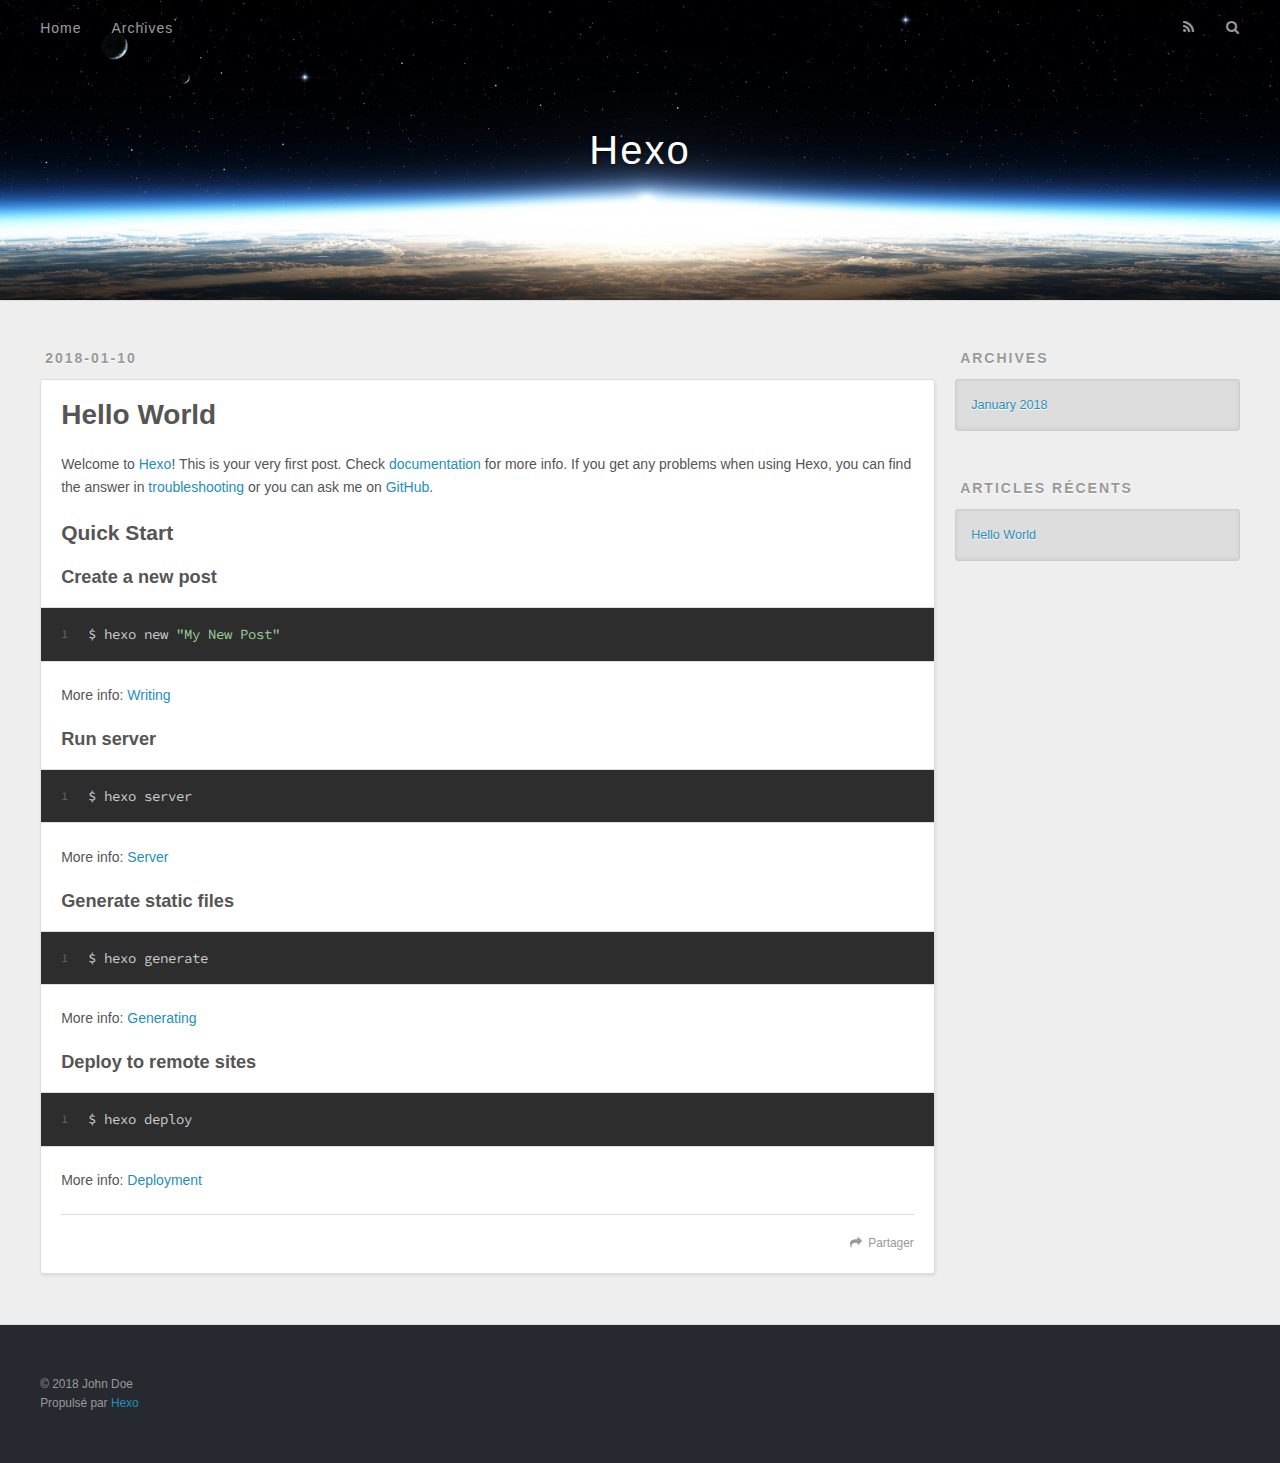
==== index.html @ d954b66a "Site updated: 2018-01-10 15:18:42" ====
<!DOCTYPE html>
<html>
<head>
  <meta charset="utf-8">
  

  
  <title>Hexo</title>
  <meta name="viewport" content="width=device-width, initial-scale=1, maximum-scale=1">
  <meta property="og:type" content="website">
<meta property="og:title" content="Hexo">
<meta property="og:url" content="http://yoursite.com/index.html">
<meta property="og:site_name" content="Hexo">
<meta name="twitter:card" content="summary">
<meta name="twitter:title" content="Hexo">
  
    <link rel="alternate" href="/atom.xml" title="Hexo" type="application/atom+xml">
  
  
    <link rel="icon" href="/favicon.png">
  
  
    <link href="//fonts.googleapis.com/css?family=Source+Code+Pro" rel="stylesheet" type="text/css">
  
  <link rel="stylesheet" href="/css/style.css">
</head>

<body>
  <div id="container">
    <div id="wrap">
      <header id="header">
  <div id="banner"></div>
  <div id="header-outer" class="outer">
    <div id="header-title" class="inner">
      <h1 id="logo-wrap">
        <a href="/" id="logo">Hexo</a>
      </h1>
      
    </div>
    <div id="header-inner" class="inner">
      <nav id="main-nav">
        <a id="main-nav-toggle" class="nav-icon"></a>
        
          <a class="main-nav-link" href="/">Home</a>
        
          <a class="main-nav-link" href="/archives">Archives</a>
        
      </nav>
      <nav id="sub-nav">
        
          <a id="nav-rss-link" class="nav-icon" href="/atom.xml" title="Flux RSS"></a>
        
        <a id="nav-search-btn" class="nav-icon" title="Rechercher"></a>
      </nav>
      <div id="search-form-wrap">
        <form action="//google.com/search" method="get" accept-charset="UTF-8" class="search-form"><input type="search" name="q" class="search-form-input" placeholder="Search"><button type="submit" class="search-form-submit">&#xF002;</button><input type="hidden" name="sitesearch" value="http://yoursite.com"></form>
      </div>
    </div>
  </div>
</header>
      <div class="outer">
        <section id="main">
  
    <article id="post-hello-world" class="article article-type-post" itemscope itemprop="blogPost">
  <div class="article-meta">
    <a href="/2018/01/10/hello-world/" class="article-date">
  <time datetime="2018-01-10T06:45:59.000Z" itemprop="datePublished">2018-01-10</time>
</a>
    
  </div>
  <div class="article-inner">
    
    
      <header class="article-header">
        
  
    <h1 itemprop="name">
      <a class="article-title" href="/2018/01/10/hello-world/">Hello World</a>
    </h1>
  

      </header>
    
    <div class="article-entry" itemprop="articleBody">
      
        <p>Welcome to <a href="https://hexo.io/" target="_blank" rel="noopener">Hexo</a>! This is your very first post. Check <a href="https://hexo.io/docs/" target="_blank" rel="noopener">documentation</a> for more info. If you get any problems when using Hexo, you can find the answer in <a href="https://hexo.io/docs/troubleshooting.html" target="_blank" rel="noopener">troubleshooting</a> or you can ask me on <a href="https://github.com/hexojs/hexo/issues" target="_blank" rel="noopener">GitHub</a>.</p>
<h2 id="Quick-Start"><a href="#Quick-Start" class="headerlink" title="Quick Start"></a>Quick Start</h2><h3 id="Create-a-new-post"><a href="#Create-a-new-post" class="headerlink" title="Create a new post"></a>Create a new post</h3><figure class="highlight bash"><table><tr><td class="gutter"><pre><span class="line">1</span><br></pre></td><td class="code"><pre><span class="line">$ hexo new <span class="string">"My New Post"</span></span><br></pre></td></tr></table></figure>
<p>More info: <a href="https://hexo.io/docs/writing.html" target="_blank" rel="noopener">Writing</a></p>
<h3 id="Run-server"><a href="#Run-server" class="headerlink" title="Run server"></a>Run server</h3><figure class="highlight bash"><table><tr><td class="gutter"><pre><span class="line">1</span><br></pre></td><td class="code"><pre><span class="line">$ hexo server</span><br></pre></td></tr></table></figure>
<p>More info: <a href="https://hexo.io/docs/server.html" target="_blank" rel="noopener">Server</a></p>
<h3 id="Generate-static-files"><a href="#Generate-static-files" class="headerlink" title="Generate static files"></a>Generate static files</h3><figure class="highlight bash"><table><tr><td class="gutter"><pre><span class="line">1</span><br></pre></td><td class="code"><pre><span class="line">$ hexo generate</span><br></pre></td></tr></table></figure>
<p>More info: <a href="https://hexo.io/docs/generating.html" target="_blank" rel="noopener">Generating</a></p>
<h3 id="Deploy-to-remote-sites"><a href="#Deploy-to-remote-sites" class="headerlink" title="Deploy to remote sites"></a>Deploy to remote sites</h3><figure class="highlight bash"><table><tr><td class="gutter"><pre><span class="line">1</span><br></pre></td><td class="code"><pre><span class="line">$ hexo deploy</span><br></pre></td></tr></table></figure>
<p>More info: <a href="https://hexo.io/docs/deployment.html" target="_blank" rel="noopener">Deployment</a></p>

      
    </div>
    <footer class="article-footer">
      <a data-url="http://yoursite.com/2018/01/10/hello-world/" data-id="cjc8pj62200000mzryux6z16v" class="article-share-link">Partager</a>
      
      
    </footer>
  </div>
  
</article>


  


</section>
        
          <aside id="sidebar">
  
    

  
    

  
    
  
    
  <div class="widget-wrap">
    <h3 class="widget-title">Archives</h3>
    <div class="widget">
      <ul class="archive-list"><li class="archive-list-item"><a class="archive-list-link" href="/archives/2018/01/">January 2018</a></li></ul>
    </div>
  </div>


  
    
  <div class="widget-wrap">
    <h3 class="widget-title">Articles récents</h3>
    <div class="widget">
      <ul>
        
          <li>
            <a href="/2018/01/10/hello-world/">Hello World</a>
          </li>
        
      </ul>
    </div>
  </div>

  
</aside>
        
      </div>
      <footer id="footer">
  
  <div class="outer">
    <div id="footer-info" class="inner">
      &copy; 2018 John Doe<br>
      Propulsé par <a href="http://hexo.io/" target="_blank">Hexo</a>
    </div>
  </div>
</footer>
    </div>
    <nav id="mobile-nav">
  
    <a href="/" class="mobile-nav-link">Home</a>
  
    <a href="/archives" class="mobile-nav-link">Archives</a>
  
</nav>
    

<script src="//ajax.googleapis.com/ajax/libs/jquery/2.0.3/jquery.min.js"></script>


  <link rel="stylesheet" href="/fancybox/jquery.fancybox.css">
  <script src="/fancybox/jquery.fancybox.pack.js"></script>


<script src="/js/script.js"></script>



  </div>
</body>
</html>
---- css/style.css ----
body {
  width: 100%;
}
body:before,
body:after {
  content: "";
  display: table;
}
body:after {
  clear: both;
}
html,
body,
div,
span,
applet,
object,
iframe,
h1,
h2,
h3,
h4,
h5,
h6,
p,
blockquote,
pre,
a,
abbr,
acronym,
address,
big,
cite,
code,
del,
dfn,
em,
img,
ins,
kbd,
q,
s,
samp,
small,
strike,
strong,
sub,
sup,
tt,
var,
dl,
dt,
dd,
ol,
ul,
li,
fieldset,
form,
label,
legend,
table,
caption,
tbody,
tfoot,
thead,
tr,
th,
td {
  margin: 0;
  padding: 0;
  border: 0;
  outline: 0;
  font-weight: inherit;
  font-style: inherit;
  font-family: inherit;
  font-size: 100%;
  vertical-align: baseline;
}
body {
  line-height: 1;
  color: #000;
  background: #fff;
}
ol,
ul {
  list-style: none;
}
table {
  border-collapse: separate;
  border-spacing: 0;
  vertical-align: middle;
}
caption,
th,
td {
  text-align: left;
  font-weight: normal;
  vertical-align: middle;
}
a img {
  border: none;
}
input,
button {
  margin: 0;
  padding: 0;
}
input::-moz-focus-inner,
button::-moz-focus-inner {
  border: 0;
  padding: 0;
}
@font-face {
  font-family: FontAwesome;
  font-style: normal;
  font-weight: normal;
  src: url("fonts/fontawesome-webfont.eot?v=#4.0.3");
  src: url("fonts/fontawesome-webfont.eot?#iefix&v=#4.0.3") format("embedded-opentype"), url("fonts/fontawesome-webfont.woff?v=#4.0.3") format("woff"), url("fonts/fontawesome-webfont.ttf?v=#4.0.3") format("truetype"), url("fonts/fontawesome-webfont.svg#fontawesomeregular?v=#4.0.3") format("svg");
}
html,
body,
#container {
  height: 100%;
}
body {
  background: #eee;
  font: 14px -apple-system, BlinkMacSystemFont, "Segoe UI", "Roboto", "Oxygen", "Ubuntu", "Cantarell", "Fira Sans", "Droid Sans", "Helvetica Neue", sans-serif;
  -webkit-text-size-adjust: 100%;
}
.outer {
  max-width: 1220px;
  margin: 0 auto;
  padding: 0 20px;
}
.outer:before,
.outer:after {
  content: "";
  display: table;
}
.outer:after {
  clear: both;
}
.inner {
  display: inline;
  float: left;
  width: 98.33333333333333%;
  margin: 0 0.833333333333333%;
}
.left,
.alignleft {
  float: left;
}
.right,
.alignright {
  float: right;
}
.clear {
  clear: both;
}
#container {
  position: relative;
}
.mobile-nav-on {
  overflow: hidden;
}
#wrap {
  height: 100%;
  width: 100%;
  position: absolute;
  top: 0;
  left: 0;
  -webkit-transition: 0.2s ease-out;
  -moz-transition: 0.2s ease-out;
  -ms-transition: 0.2s ease-out;
  transition: 0.2s ease-out;
  z-index: 1;
  background: #eee;
}
.mobile-nav-on #wrap {
  left: 280px;
}
@media screen and (min-width: 768px) {
  #main {
    display: inline;
    float: left;
    width: 73.33333333333333%;
    margin: 0 0.833333333333333%;
  }
}
.article-date,
.article-category-link,
.archive-year,
.widget-title {
  text-decoration: none;
  text-transform: uppercase;
  letter-spacing: 2px;
  color: #999;
  margin-bottom: 1em;
  margin-left: 5px;
  line-height: 1em;
  text-shadow: 0 1px #fff;
  font-weight: bold;
}
.article-inner,
.archive-article-inner {
  background: #fff;
  -webkit-box-shadow: 1px 2px 3px #ddd;
  box-shadow: 1px 2px 3px #ddd;
  border: 1px solid #ddd;
  border-radius: 3px;
}
.article-entry h1,
.widget h1 {
  font-size: 2em;
}
.article-entry h2,
.widget h2 {
  font-size: 1.5em;
}
.article-entry h3,
.widget h3 {
  font-size: 1.3em;
}
.article-entry h4,
.widget h4 {
  font-size: 1.2em;
}
.article-entry h5,
.widget h5 {
  font-size: 1em;
}
.article-entry h6,
.widget h6 {
  font-size: 1em;
  color: #999;
}
.article-entry hr,
.widget hr {
  border: 1px dashed #ddd;
}
.article-entry strong,
.widget strong {
  font-weight: bold;
}
.article-entry em,
.widget em,
.article-entry cite,
.widget cite {
  font-style: italic;
}
.article-entry sup,
.widget sup,
.article-entry sub,
.widget sub {
  font-size: 0.75em;
  line-height: 0;
  position: relative;
  vertical-align: baseline;
}
.article-entry sup,
.widget sup {
  top: -0.5em;
}
.article-entry sub,
.widget sub {
  bottom: -0.2em;
}
.article-entry small,
.widget small {
  font-size: 0.85em;
}
.article-entry acronym,
.widget acronym,
.article-entry abbr,
.widget abbr {
  border-bottom: 1px dotted;
}
.article-entry ul,
.widget ul,
.article-entry ol,
.widget ol,
.article-entry dl,
.widget dl {
  margin: 0 20px;
  line-height: 1.6em;
}
.article-entry ul ul,
.widget ul ul,
.article-entry ol ul,
.widget ol ul,
.article-entry ul ol,
.widget ul ol,
.article-entry ol ol,
.widget ol ol {
  margin-top: 0;
  margin-bottom: 0;
}
.article-entry ul,
.widget ul {
  list-style: disc;
}
.article-entry ol,
.widget ol {
  list-style: decimal;
}
.article-entry dt,
.widget dt {
  font-weight: bold;
}
#header {
  height: 300px;
  position: relative;
  border-bottom: 1px solid #ddd;
}
#header:before,
#header:after {
  content: "";
  position: absolute;
  left: 0;
  right: 0;
  height: 40px;
}
#header:before {
  top: 0;
  background: -webkit-linear-gradient(rgba(0,0,0,0.2), transparent);
  background: -moz-linear-gradient(rgba(0,0,0,0.2), transparent);
  background: -ms-linear-gradient(rgba(0,0,0,0.2), transparent);
  background: linear-gradient(rgba(0,0,0,0.2), transparent);
}
#header:after {
  bottom: 0;
  background: -webkit-linear-gradient(transparent, rgba(0,0,0,0.2));
  background: -moz-linear-gradient(transparent, rgba(0,0,0,0.2));
  background: -ms-linear-gradient(transparent, rgba(0,0,0,0.2));
  background: linear-gradient(transparent, rgba(0,0,0,0.2));
}
#header-outer {
  height: 100%;
  position: relative;
}
#header-inner {
  position: relative;
  overflow: hidden;
}
#banner {
  position: absolute;
  top: 0;
  left: 0;
  width: 100%;
  height: 100%;
  background: url("images/banner.jpg") center #000;
  -webkit-background-size: cover;
  -moz-background-size: cover;
  background-size: cover;
  z-index: -1;
}
#header-title {
  text-align: center;
  height: 40px;
  position: absolute;
  top: 50%;
  left: 0;
  margin-top: -20px;
}
#logo,
#subtitle {
  text-decoration: none;
  color: #fff;
  font-weight: 300;
  text-shadow: 0 1px 4px rgba(0,0,0,0.3);
}
#logo {
  font-size: 40px;
  line-height: 40px;
  letter-spacing: 2px;
}
#subtitle {
  font-size: 16px;
  line-height: 16px;
  letter-spacing: 1px;
}
#subtitle-wrap {
  margin-top: 16px;
}
#main-nav {
  float: left;
  margin-left: -15px;
}
.nav-icon,
.main-nav-link {
  float: left;
  color: #fff;
  opacity: 0.6;
  text-decoration: none;
  text-shadow: 0 1px rgba(0,0,0,0.2);
  -webkit-transition: opacity 0.2s;
  -moz-transition: opacity 0.2s;
  -ms-transition: opacity 0.2s;
  transition: opacity 0.2s;
  display: block;
  padding: 20px 15px;
}
.nav-icon:hover,
.main-nav-link:hover {
  opacity: 1;
}
.nav-icon {
  font-family: FontAwesome;
  text-align: center;
  font-size: 14px;
  width: 14px;
  height: 14px;
  padding: 20px 15px;
  position: relative;
  cursor: pointer;
}
.main-nav-link {
  font-weight: 300;
  letter-spacing: 1px;
}
@media screen and (max-width: 479px) {
  .main-nav-link {
    display: none;
  }
}
#main-nav-toggle {
  display: none;
}
#main-nav-toggle:before {
  content: "\f0c9";
}
@media screen and (max-width: 479px) {
  #main-nav-toggle {
    display: block;
  }
}
#sub-nav {
  float: right;
  margin-right: -15px;
}
#nav-rss-link:before {
  content: "\f09e";
}
#nav-search-btn:before {
  content: "\f002";
}
#search-form-wrap {
  position: absolute;
  top: 15px;
  width: 150px;
  height: 30px;
  right: -150px;
  opacity: 0;
  -webkit-transition: 0.2s ease-out;
  -moz-transition: 0.2s ease-out;
  -ms-transition: 0.2s ease-out;
  transition: 0.2s ease-out;
}
#search-form-wrap.on {
  opacity: 1;
  right: 0;
}
@media screen and (max-width: 479px) {
  #search-form-wrap {
    width: 100%;
    right: -100%;
  }
}
.search-form {
  position: absolute;
  top: 0;
  left: 0;
  right: 0;
  background: #fff;
  padding: 5px 15px;
  border-radius: 15px;
  -webkit-box-shadow: 0 0 10px rgba(0,0,0,0.3);
  box-shadow: 0 0 10px rgba(0,0,0,0.3);
}
.search-form-input {
  border: none;
  background: none;
  color: #555;
  width: 100%;
  font: 13px -apple-system, BlinkMacSystemFont, "Segoe UI", "Roboto", "Oxygen", "Ubuntu", "Cantarell", "Fira Sans", "Droid Sans", "Helvetica Neue", sans-serif;
  outline: none;
}
.search-form-input::-webkit-search-results-decoration,
.search-form-input::-webkit-search-cancel-button {
  -webkit-appearance: none;
}
.search-form-submit {
  position: absolute;
  top: 50%;
  right: 10px;
  margin-top: -7px;
  font: 13px FontAwesome;
  border: none;
  background: none;
  color: #bbb;
  cursor: pointer;
}
.search-form-submit:hover,
.search-form-submit:focus {
  color: #777;
}
.article {
  margin: 50px 0;
}
.article-inner {
  overflow: hidden;
}
.article-meta:before,
.article-meta:after {
  content: "";
  display: table;
}
.article-meta:after {
  clear: both;
}
.article-date {
  float: left;
}
.article-category {
  float: left;
  line-height: 1em;
  color: #ccc;
  text-shadow: 0 1px #fff;
  margin-left: 8px;
}
.article-category:before {
  content: "\2022";
}
.article-category-link {
  margin: 0 12px 1em;
}
.article-header {
  padding: 20px 20px 0;
}
.article-title {
  text-decoration: none;
  font-size: 2em;
  font-weight: bold;
  color: #555;
  line-height: 1.1em;
  -webkit-transition: color 0.2s;
  -moz-transition: color 0.2s;
  -ms-transition: color 0.2s;
  transition: color 0.2s;
}
a.article-title:hover {
  color: #258fb8;
}
.article-entry {
  color: #555;
  padding: 0 20px;
}
.article-entry:before,
.article-entry:after {
  content: "";
  display: table;
}
.article-entry:after {
  clear: both;
}
.article-entry p,
.article-entry table {
  line-height: 1.6em;
  margin: 1.6em 0;
}
.article-entry h1,
.article-entry h2,
.article-entry h3,
.article-entry h4,
.article-entry h5,
.article-entry h6 {
  font-weight: bold;
}
.article-entry h1,
.article-entry h2,
.article-entry h3,
.article-entry h4,
.article-entry h5,
.article-entry h6 {
  line-height: 1.1em;
  margin: 1.1em 0;
}
.article-entry a {
  color: #258fb8;
  text-decoration: none;
}
.article-entry a:hover {
  text-decoration: underline;
}
.article-entry ul,
.article-entry ol,
.article-entry dl {
  margin-top: 1.6em;
  margin-bottom: 1.6em;
}
.article-entry img,
.article-entry video {
  max-width: 100%;
  height: auto;
  display: block;
  margin: auto;
}
.article-entry iframe {
  border: none;
}
.article-entry table {
  width: 100%;
  border-collapse: collapse;
  border-spacing: 0;
}
.article-entry th {
  font-weight: bold;
  border-bottom: 3px solid #ddd;
  padding-bottom: 0.5em;
}
.article-entry td {
  border-bottom: 1px solid #ddd;
  padding: 10px 0;
}
.article-entry blockquote {
  font-family: Georgia, "Times New Roman", serif;
  font-size: 1.4em;
  margin: 1.6em 20px;
  text-align: center;
}
.article-entry blockquote footer {
  font-size: 14px;
  margin: 1.6em 0;
  font-family: -apple-system, BlinkMacSystemFont, "Segoe UI", "Roboto", "Oxygen", "Ubuntu", "Cantarell", "Fira Sans", "Droid Sans", "Helvetica Neue", sans-serif;
}
.article-entry blockquote footer cite:before {
  content: "—";
  padding: 0 0.5em;
}
.article-entry .pullquote {
  text-align: left;
  width: 45%;
  margin: 0;
}
.article-entry .pullquote.left {
  margin-left: 0.5em;
  margin-right: 1em;
}
.article-entry .pullquote.right {
  margin-right: 0.5em;
  margin-left: 1em;
}
.article-entry .caption {
  color: #999;
  display: block;
  font-size: 0.9em;
  margin-top: 0.5em;
  position: relative;
  text-align: center;
}
.article-entry .video-container {
  position: relative;
  padding-top: 56.25%;
  height: 0;
  overflow: hidden;
}
.article-entry .video-container iframe,
.article-entry .video-container object,
.article-entry .video-container embed {
  position: absolute;
  top: 0;
  left: 0;
  width: 100%;
  height: 100%;
  margin-top: 0;
}
.article-more-link a {
  display: inline-block;
  line-height: 1em;
  padding: 6px 15px;
  border-radius: 15px;
  background: #eee;
  color: #999;
  text-shadow: 0 1px #fff;
  text-decoration: none;
}
.article-more-link a:hover {
  background: #258fb8;
  color: #fff;
  text-decoration: none;
  text-shadow: 0 1px #1e7293;
}
.article-footer {
  font-size: 0.85em;
  line-height: 1.6em;
  border-top: 1px solid #ddd;
  padding-top: 1.6em;
  margin: 0 20px 20px;
}
.article-footer:before,
.article-footer:after {
  content: "";
  display: table;
}
.article-footer:after {
  clear: both;
}
.article-footer a {
  color: #999;
  text-decoration: none;
}
.article-footer a:hover {
  color: #555;
}
.article-tag-list-item {
  float: left;
  margin-right: 10px;
}
.article-tag-list-link:before {
  content: "#";
}
.article-comment-link {
  float: right;
}
.article-comment-link:before {
  content: "\f075";
  font-family: FontAwesome;
  padding-right: 8px;
}
.article-share-link {
  cursor: pointer;
  float: right;
  margin-left: 20px;
}
.article-share-link:before {
  content: "\f064";
  font-family: FontAwesome;
  padding-right: 6px;
}
#article-nav {
  position: relative;
}
#article-nav:before,
#article-nav:after {
  content: "";
  display: table;
}
#article-nav:after {
  clear: both;
}
@media screen and (min-width: 768px) {
  #article-nav {
    margin: 50px 0;
  }
  #article-nav:before {
    width: 8px;
    height: 8px;
    position: absolute;
    top: 50%;
    left: 50%;
    margin-top: -4px;
    margin-left: -4px;
    content: "";
    border-radius: 50%;
    background: #ddd;
    -webkit-box-shadow: 0 1px 2px #fff;
    box-shadow: 0 1px 2px #fff;
  }
}
.article-nav-link-wrap {
  text-decoration: none;
  text-shadow: 0 1px #fff;
  color: #999;
  -webkit-box-sizing: border-box;
  -moz-box-sizing: border-box;
  box-sizing: border-box;
  margin-top: 50px;
  text-align: center;
  display: block;
}
.article-nav-link-wrap:hover {
  color: #555;
}
@media screen and (min-width: 768px) {
  .article-nav-link-wrap {
    width: 50%;
    margin-top: 0;
  }
}
@media screen and (min-width: 768px) {
  #article-nav-newer {
    float: left;
    text-align: right;
    padding-right: 20px;
  }
}
@media screen and (min-width: 768px) {
  #article-nav-older {
    float: right;
    text-align: left;
    padding-left: 20px;
  }
}
.article-nav-caption {
  text-transform: uppercase;
  letter-spacing: 2px;
  color: #ddd;
  line-height: 1em;
  font-weight: bold;
}
#article-nav-newer .article-nav-caption {
  margin-right: -2px;
}
.article-nav-title {
  font-size: 0.85em;
  line-height: 1.6em;
  margin-top: 0.5em;
}
.article-share-box {
  position: absolute;
  display: none;
  background: #fff;
  -webkit-box-shadow: 1px 2px 10px rgba(0,0,0,0.2);
  box-shadow: 1px 2px 10px rgba(0,0,0,0.2);
  border-radius: 3px;
  margin-left: -145px;
  overflow: hidden;
  z-index: 1;
}
.article-share-box.on {
  display: block;
}
.article-share-input {
  width: 100%;
  background: none;
  -webkit-box-sizing: border-box;
  -moz-box-sizing: border-box;
  box-sizing: border-box;
  font: 14px -apple-system, BlinkMacSystemFont, "Segoe UI", "Roboto", "Oxygen", "Ubuntu", "Cantarell", "Fira Sans", "Droid Sans", "Helvetica Neue", sans-serif;
  padding: 0 15px;
  color: #555;
  outline: none;
  border: 1px solid #ddd;
  border-radius: 3px 3px 0 0;
  height: 36px;
  line-height: 36px;
}
.article-share-links {
  background: #eee;
}
.article-share-links:before,
.article-share-links:after {
  content: "";
  display: table;
}
.article-share-links:after {
  clear: both;
}
.article-share-twitter,
.article-share-facebook,
.article-share-pinterest,
.article-share-google {
  width: 50px;
  height: 36px;
  display: block;
  float: left;
  position: relative;
  color: #999;
  text-shadow: 0 1px #fff;
}
.article-share-twitter:before,
.article-share-facebook:before,
.article-share-pinterest:before,
.article-share-google:before {
  font-size: 20px;
  font-family: FontAwesome;
  width: 20px;
  height: 20px;
  position: absolute;
  top: 50%;
  left: 50%;
  margin-top: -10px;
  margin-left: -10px;
  text-align: center;
}
.article-share-twitter:hover,
.article-share-facebook:hover,
.article-share-pinterest:hover,
.article-share-google:hover {
  color: #fff;
}
.article-share-twitter:before {
  content: "\f099";
}
.article-share-twitter:hover {
  background: #00aced;
  text-shadow: 0 1px #008abe;
}
.article-share-facebook:before {
  content: "\f09a";
}
.article-share-facebook:hover {
  background: #3b5998;
  text-shadow: 0 1px #2f477a;
}
.article-share-pinterest:before {
  content: "\f0d2";
}
.article-share-pinterest:hover {
  background: #cb2027;
  text-shadow: 0 1px #a21a1f;
}
.article-share-google:before {
  content: "\f0d5";
}
.article-share-google:hover {
  background: #dd4b39;
  text-shadow: 0 1px #be3221;
}
.article-gallery {
  background: #000;
  position: relative;
}
.article-gallery-photos {
  position: relative;
  overflow: hidden;
}
.article-gallery-img {
  display: none;
  max-width: 100%;
}
.article-gallery-img:first-child {
  display: block;
}
.article-gallery-img.loaded {
  position: absolute;
  display: block;
}
.article-gallery-img img {
  display: block;
  max-width: 100%;
  margin: 0 auto;
}
#comments {
  background: #fff;
  -webkit-box-shadow: 1px 2px 3px #ddd;
  box-shadow: 1px 2px 3px #ddd;
  padding: 20px;
  border: 1px solid #ddd;
  border-radius: 3px;
  margin: 50px 0;
}
#comments a {
  color: #258fb8;
}
.archives-wrap {
  margin: 50px 0;
}
.archives:before,
.archives:after {
  content: "";
  display: table;
}
.archives:after {
  clear: both;
}
.archive-year-wrap {
  margin-bottom: 1em;
}
.archives {
  -webkit-column-gap: 10px;
  -moz-column-gap: 10px;
  column-gap: 10px;
}
@media screen and (min-width: 480px) and (max-width: 767px) {
  .archives {
    -webkit-column-count: 2;
    -moz-column-count: 2;
    column-count: 2;
  }
}
@media screen and (min-width: 768px) {
  .archives {
    -webkit-column-count: 3;
    -moz-column-count: 3;
    column-count: 3;
  }
}
.archive-article {
  -webkit-column-break-inside: avoid;
  page-break-inside: avoid;
  overflow: hidden;
  break-inside: avoid-column;
}
.archive-article-inner {
  padding: 10px;
  margin-bottom: 15px;
}
.archive-article-title {
  text-decoration: none;
  font-weight: bold;
  color: #555;
  -webkit-transition: color 0.2s;
  -moz-transition: color 0.2s;
  -ms-transition: color 0.2s;
  transition: color 0.2s;
  line-height: 1.6em;
}
.archive-article-title:hover {
  color: #258fb8;
}
.archive-article-footer {
  margin-top: 1em;
}
.archive-article-date {
  color: #999;
  text-decoration: none;
  font-size: 0.85em;
  line-height: 1em;
  margin-bottom: 0.5em;
  display: block;
}
#page-nav {
  margin: 50px auto;
  background: #fff;
  -webkit-box-shadow: 1px 2px 3px #ddd;
  box-shadow: 1px 2px 3px #ddd;
  border: 1px solid #ddd;
  border-radius: 3px;
  text-align: center;
  color: #999;
  overflow: hidden;
}
#page-nav:before,
#page-nav:after {
  content: "";
  display: table;
}
#page-nav:after {
  clear: both;
}
#page-nav a,
#page-nav span {
  padding: 10px 20px;
  line-height: 1;
  height: 2ex;
}
#page-nav a {
  color: #999;
  text-decoration: none;
}
#page-nav a:hover {
  background: #999;
  color: #fff;
}
#page-nav .prev {
  float: left;
}
#page-nav .next {
  float: right;
}
#page-nav .page-number {
  display: inline-block;
}
@media screen and (max-width: 479px) {
  #page-nav .page-number {
    display: none;
  }
}
#page-nav .current {
  color: #555;
  font-weight: bold;
}
#page-nav .space {
  color: #ddd;
}
#footer {
  background: #262a30;
  padding: 50px 0;
  border-top: 1px solid #ddd;
  color: #999;
}
#footer a {
  color: #258fb8;
  text-decoration: none;
}
#footer a:hover {
  text-decoration: underline;
}
#footer-info {
  line-height: 1.6em;
  font-size: 0.85em;
}
.article-entry pre,
.article-entry .highlight {
  background: #2d2d2d;
  margin: 0 -20px;
  padding: 15px 20px;
  border-style: solid;
  border-color: #ddd;
  border-width: 1px 0;
  overflow: auto;
  color: #ccc;
  line-height: 22.400000000000002px;
}
.article-entry .highlight .gutter pre,
.article-entry .gist .gist-file .gist-data .line-numbers {
  color: #666;
  font-size: 0.85em;
}
.article-entry pre,
.article-entry code {
  font-family: "Source Code Pro", Consolas, Monaco, Menlo, Consolas, monospace;
}
.article-entry code {
  background: #eee;
  text-shadow: 0 1px #fff;
  padding: 0 0.3em;
}
.article-entry pre code {
  background: none;
  text-shadow: none;
  padding: 0;
}
.article-entry .highlight pre {
  border: none;
  margin: 0;
  padding: 0;
}
.article-entry .highlight table {
  margin: 0;
  width: auto;
}
.article-entry .highlight td {
  border: none;
  padding: 0;
}
.article-entry .highlight figcaption {
  font-size: 0.85em;
  color: #999;
  line-height: 1em;
  margin-bottom: 1em;
}
.article-entry .highlight figcaption:before,
.article-entry .highlight figcaption:after {
  content: "";
  display: table;
}
.article-entry .highlight figcaption:after {
  clear: both;
}
.article-entry .highlight figcaption a {
  float: right;
}
.article-entry .highlight .gutter pre {
  text-align: right;
  padding-right: 20px;
}
.article-entry .highlight .line {
  height: 22.400000000000002px;
}
.article-entry .highlight .line.marked {
  background: #515151;
}
.article-entry .gist {
  margin: 0 -20px;
  border-style: solid;
  border-color: #ddd;
  border-width: 1px 0;
  background: #2d2d2d;
  padding: 15px 20px 15px 0;
}
.article-entry .gist .gist-file {
  border: none;
  font-family: "Source Code Pro", Consolas, Monaco, Menlo, Consolas, monospace;
  margin: 0;
}
.article-entry .gist .gist-file .gist-data {
  background: none;
  border: none;
}
.article-entry .gist .gist-file .gist-data .line-numbers {
  background: none;
  border: none;
  padding: 0 20px 0 0;
}
.article-entry .gist .gist-file .gist-data .line-data {
  padding: 0 !important;
}
.article-entry .gist .gist-file .highlight {
  margin: 0;
  padding: 0;
  border: none;
}
.article-entry .gist .gist-file .gist-meta {
  background: #2d2d2d;
  color: #999;
  font: 0.85em -apple-system, BlinkMacSystemFont, "Segoe UI", "Roboto", "Oxygen", "Ubuntu", "Cantarell", "Fira Sans", "Droid Sans", "Helvetica Neue", sans-serif;
  text-shadow: 0 0;
  padding: 0;
  margin-top: 1em;
  margin-left: 20px;
}
.article-entry .gist .gist-file .gist-meta a {
  color: #258fb8;
  font-weight: normal;
}
.article-entry .gist .gist-file .gist-meta a:hover {
  text-decoration: underline;
}
pre .comment,
pre .title {
  color: #999;
}
pre .variable,
pre .attribute,
pre .tag,
pre .regexp,
pre .ruby .constant,
pre .xml .tag .title,
pre .xml .pi,
pre .xml .doctype,
pre .html .doctype,
pre .css .id,
pre .css .class,
pre .css .pseudo {
  color: #f2777a;
}
pre .number,
pre .preprocessor,
pre .built_in,
pre .literal,
pre .params,
pre .constant {
  color: #f99157;
}
pre .class,
pre .ruby .class .title,
pre .css .rules .attribute {
  color: #9c9;
}
pre .string,
pre .value,
pre .inheritance,
pre .header,
pre .ruby .symbol,
pre .xml .cdata {
  color: #9c9;
}
pre .css .hexcolor {
  color: #6cc;
}
pre .function,
pre .python .decorator,
pre .python .title,
pre .ruby .function .title,
pre .ruby .title .keyword,
pre .perl .sub,
pre .javascript .title,
pre .coffeescript .title {
  color: #69c;
}
pre .keyword,
pre .javascript .function {
  color: #c9c;
}
@media screen and (max-width: 479px) {
  #mobile-nav {
    position: absolute;
    top: 0;
    left: 0;
    width: 280px;
    height: 100%;
    background: #191919;
    border-right: 1px solid #fff;
  }
}
@media screen and (max-width: 479px) {
  .mobile-nav-link {
    display: block;
    color: #999;
    text-decoration: none;
    padding: 15px 20px;
    font-weight: bold;
  }
  .mobile-nav-link:hover {
    color: #fff;
  }
}
@media screen and (min-width: 768px) {
  #sidebar {
    display: inline;
    float: left;
    width: 23.333333333333332%;
    margin: 0 0.833333333333333%;
  }
}
.widget-wrap {
  margin: 50px 0;
}
.widget {
  color: #777;
  text-shadow: 0 1px #fff;
  background: #ddd;
  -webkit-box-shadow: 0 -1px 4px #ccc inset;
  box-shadow: 0 -1px 4px #ccc inset;
  border: 1px solid #ccc;
  padding: 15px;
  border-radius: 3px;
}
.widget a {
  color: #258fb8;
  text-decoration: none;
}
.widget a:hover {
  text-decoration: underline;
}
.widget ul ul,
.widget ol ul,
.widget dl ul,
.widget ul ol,
.widget ol ol,
.widget dl ol,
.widget ul dl,
.widget ol dl,
.widget dl dl {
  margin-left: 15px;
  list-style: disc;
}
.widget {
  line-height: 1.6em;
  word-wrap: break-word;
  font-size: 0.9em;
}
.widget ul,
.widget ol {
  list-style: none;
  margin: 0;
}
.widget ul ul,
.widget ol ul,
.widget ul ol,
.widget ol ol {
  margin: 0 20px;
}
.widget ul ul,
.widget ol ul {
  list-style: disc;
}
.widget ul ol,
.widget ol ol {
  list-style: decimal;
}
.category-list-count,
.tag-list-count,
.archive-list-count {
  padding-left: 5px;
  color: #999;
  font-size: 0.85em;
}
.category-list-count:before,
.tag-list-count:before,
.archive-list-count:before {
  content: "(";
}
.category-list-count:after,
.tag-list-count:after,
.archive-list-count:after {
  content: ")";
}
.tagcloud a {
  margin-right: 5px;
  display: inline-block;
}
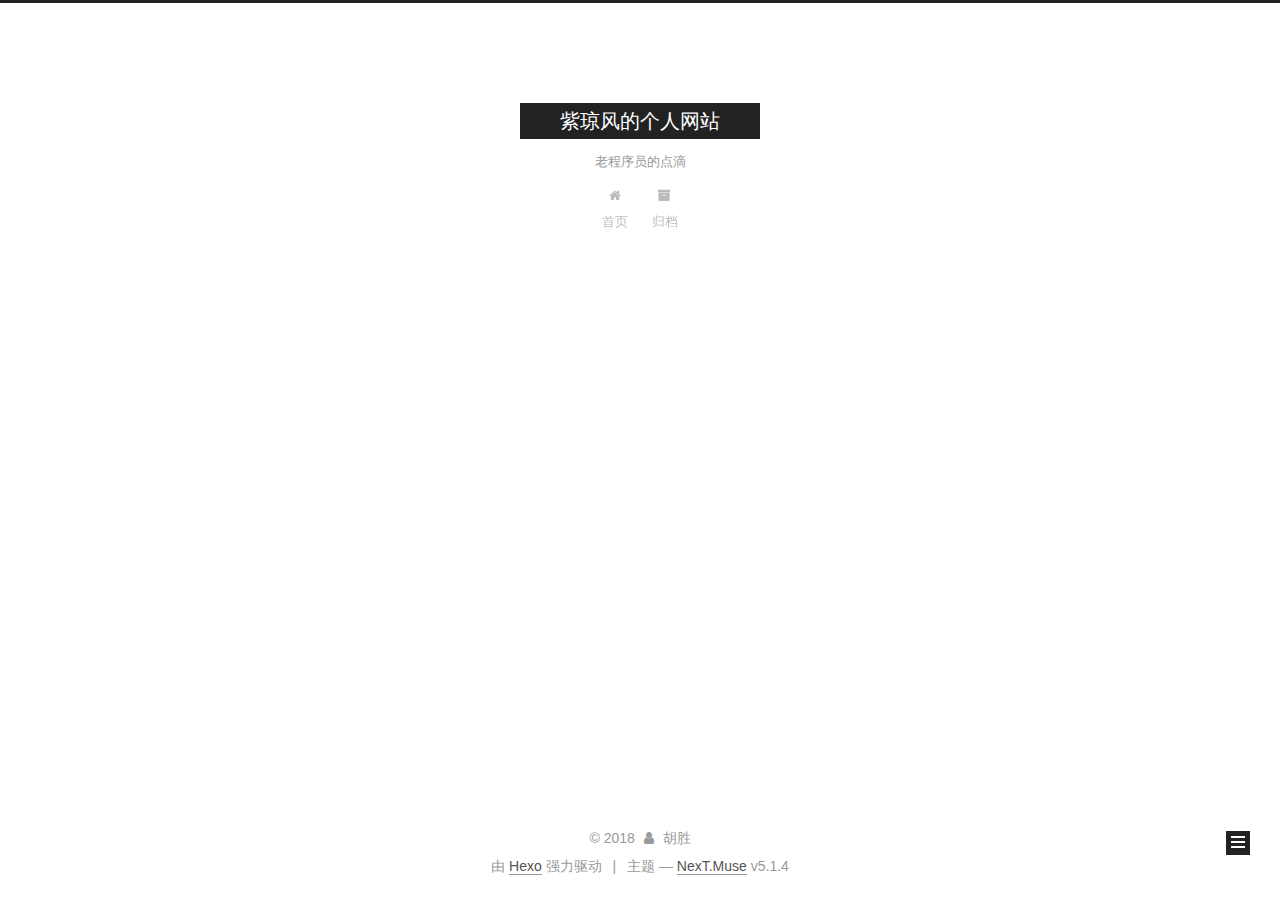
==== commit f4d667da: "Site updated: 2018-01-10 18:23:17" ====
--- a/index.html
+++ b/index.html
@@ -1,183 +1,611 @@
 <!DOCTYPE html>
-<html>
+
+
+
+  
+
+
+<html class="theme-next muse use-motion" lang="zh-Hans">
 <head>
-  <meta charset="utf-8">
-  
-
-  
-  <title>Hexo</title>
-  <meta name="viewport" content="width=device-width, initial-scale=1, maximum-scale=1">
-  <meta property="og:type" content="website">
-<meta property="og:title" content="Hexo">
+  <meta charset="UTF-8"/>
+<meta http-equiv="X-UA-Compatible" content="IE=edge" />
+<meta name="viewport" content="width=device-width, initial-scale=1, maximum-scale=1"/>
+<meta name="theme-color" content="#222">
+
+
+
+
+
+
+
+
+
+<meta http-equiv="Cache-Control" content="no-transform" />
+<meta http-equiv="Cache-Control" content="no-siteapp" />
+
+
+
+
+
+
+
+
+
+
+
+
+
+
+
+
+  
+  
+  <link href="/lib/fancybox/source/jquery.fancybox.css?v=2.1.5" rel="stylesheet" type="text/css" />
+
+
+
+
+
+
+
+<link href="/lib/font-awesome/css/font-awesome.min.css?v=4.6.2" rel="stylesheet" type="text/css" />
+
+<link href="/css/main.css?v=5.1.4" rel="stylesheet" type="text/css" />
+
+
+  <link rel="apple-touch-icon" sizes="180x180" href="/images/apple-touch-icon-next.png?v=5.1.4">
+
+
+  <link rel="icon" type="image/png" sizes="32x32" href="/images/favicon-32x32-next.png?v=5.1.4">
+
+
+  <link rel="icon" type="image/png" sizes="16x16" href="/images/favicon-16x16-next.png?v=5.1.4">
+
+
+  <link rel="mask-icon" href="/images/logo.svg?v=5.1.4" color="#222">
+
+
+
+
+
+  <meta name="keywords" content="Hexo, NexT" />
+
+
+
+
+
+
+
+
+
+
+<meta name="description" content="浅尝辄止 or 切磋琢磨">
+<meta property="og:type" content="website">
+<meta property="og:title" content="紫琼风的个人网站">
 <meta property="og:url" content="http://yoursite.com/index.html">
-<meta property="og:site_name" content="Hexo">
+<meta property="og:site_name" content="紫琼风的个人网站">
+<meta property="og:description" content="浅尝辄止 or 切磋琢磨">
+<meta property="og:locale" content="zh-Hans">
 <meta name="twitter:card" content="summary">
-<meta name="twitter:title" content="Hexo">
-  
-    <link rel="alternate" href="/atom.xml" title="Hexo" type="application/atom+xml">
-  
-  
-    <link rel="icon" href="/favicon.png">
-  
-  
-    <link href="//fonts.googleapis.com/css?family=Source+Code+Pro" rel="stylesheet" type="text/css">
-  
-  <link rel="stylesheet" href="/css/style.css">
+<meta name="twitter:title" content="紫琼风的个人网站">
+<meta name="twitter:description" content="浅尝辄止 or 切磋琢磨">
+
+
+
+<script type="text/javascript" id="hexo.configurations">
+  var NexT = window.NexT || {};
+  var CONFIG = {
+    root: '/',
+    scheme: 'Muse',
+    version: '5.1.4',
+    sidebar: {"position":"left","display":"post","offset":12,"b2t":false,"scrollpercent":false,"onmobile":false},
+    fancybox: true,
+    tabs: true,
+    motion: {"enable":true,"async":false,"transition":{"post_block":"fadeIn","post_header":"slideDownIn","post_body":"slideDownIn","coll_header":"slideLeftIn","sidebar":"slideUpIn"}},
+    duoshuo: {
+      userId: '0',
+      author: '博主'
+    },
+    algolia: {
+      applicationID: '',
+      apiKey: '',
+      indexName: '',
+      hits: {"per_page":10},
+      labels: {"input_placeholder":"Search for Posts","hits_empty":"We didn't find any results for the search: ${query}","hits_stats":"${hits} results found in ${time} ms"}
+    }
+  };
+</script>
+
+
+
+  <link rel="canonical" href="http://yoursite.com/"/>
+
+
+
+
+
+  <title>紫琼风的个人网站</title>
+  
+
+
+
+
+
+
+
+
 </head>
 
-<body>
-  <div id="container">
-    <div id="wrap">
-      <header id="header">
-  <div id="banner"></div>
-  <div id="header-outer" class="outer">
-    <div id="header-title" class="inner">
-      <h1 id="logo-wrap">
-        <a href="/" id="logo">Hexo</a>
-      </h1>
-      
+<body itemscope itemtype="http://schema.org/WebPage" lang="zh-Hans">
+
+  
+  
+    
+  
+
+  <div class="container sidebar-position-left 
+  page-home">
+    <div class="headband"></div>
+
+    <header id="header" class="header" itemscope itemtype="http://schema.org/WPHeader">
+      <div class="header-inner"><div class="site-brand-wrapper">
+  <div class="site-meta ">
+    
+
+    <div class="custom-logo-site-title">
+      <a href="/"  class="brand" rel="start">
+        <span class="logo-line-before"><i></i></span>
+        <span class="site-title">紫琼风的个人网站</span>
+        <span class="logo-line-after"><i></i></span>
+      </a>
     </div>
-    <div id="header-inner" class="inner">
-      <nav id="main-nav">
-        <a id="main-nav-toggle" class="nav-icon"></a>
-        
-          <a class="main-nav-link" href="/">Home</a>
-        
-          <a class="main-nav-link" href="/archives">Archives</a>
-        
-      </nav>
-      <nav id="sub-nav">
-        
-          <a id="nav-rss-link" class="nav-icon" href="/atom.xml" title="Flux RSS"></a>
-        
-        <a id="nav-search-btn" class="nav-icon" title="Rechercher"></a>
-      </nav>
-      <div id="search-form-wrap">
-        <form action="//google.com/search" method="get" accept-charset="UTF-8" class="search-form"><input type="search" name="q" class="search-form-input" placeholder="Search"><button type="submit" class="search-form-submit">&#xF002;</button><input type="hidden" name="sitesearch" value="http://yoursite.com"></form>
-      </div>
+      
+        <p class="site-subtitle">老程序员的点滴</p>
+      
+  </div>
+
+  <div class="site-nav-toggle">
+    <button>
+      <span class="btn-bar"></span>
+      <span class="btn-bar"></span>
+      <span class="btn-bar"></span>
+    </button>
+  </div>
+</div>
+
+<nav class="site-nav">
+  
+
+  
+    <ul id="menu" class="menu">
+      
+        
+        <li class="menu-item menu-item-home">
+          <a href="/" rel="section">
+            
+              <i class="menu-item-icon fa fa-fw fa-home"></i> <br />
+            
+            首页
+          </a>
+        </li>
+      
+        
+        <li class="menu-item menu-item-archives">
+          <a href="/archives/" rel="section">
+            
+              <i class="menu-item-icon fa fa-fw fa-archive"></i> <br />
+            
+            归档
+          </a>
+        </li>
+      
+
+      
+    </ul>
+  
+
+  
+</nav>
+
+
+
+ </div>
+    </header>
+
+    <main id="main" class="main">
+      <div class="main-inner">
+        <div class="content-wrap">
+          <div id="content" class="content">
+            
+  <section id="posts" class="posts-expand">
+    
+      
+
+  
+
+  
+  
+  
+
+  <article class="post post-type-normal" itemscope itemtype="http://schema.org/Article">
+  
+  
+  
+  <div class="post-block">
+    <link itemprop="mainEntityOfPage" href="http://yoursite.com/2018/01/10/the_beginning/">
+
+    <span hidden itemprop="author" itemscope itemtype="http://schema.org/Person">
+      <meta itemprop="name" content="胡胜">
+      <meta itemprop="description" content="">
+      <meta itemprop="image" content="/images/avatar.gif">
+    </span>
+
+    <span hidden itemprop="publisher" itemscope itemtype="http://schema.org/Organization">
+      <meta itemprop="name" content="紫琼风的个人网站">
+    </span>
+
+    
+      <header class="post-header">
+
+        
+        
+          <h1 class="post-title" itemprop="name headline">
+                
+                <a class="post-title-link" href="/2018/01/10/the_beginning/" itemprop="url">初心</a></h1>
+        
+
+        <div class="post-meta">
+          <span class="post-time">
+            
+              <span class="post-meta-item-icon">
+                <i class="fa fa-calendar-o"></i>
+              </span>
+              
+                <span class="post-meta-item-text">发表于</span>
+              
+              <time title="创建于" itemprop="dateCreated datePublished" datetime="2018-01-10T14:45:59+08:00">
+                2018-01-10
+              </time>
+            
+
+            
+
+            
+          </span>
+
+          
+
+          
+            
+          
+
+          
+          
+
+          
+
+          
+
+          
+
+        </div>
+      </header>
+    
+
+    
+    
+    
+    <div class="post-body" itemprop="articleBody">
+
+      
+      
+
+      
+        
+          
+            <p>一个老程序员的沉淀之路！</p>
+
+          
+        
+      
+    </div>
+    
+    
+    
+
+    
+
+    
+
+    
+
+    <footer class="post-footer">
+      
+
+      
+
+      
+
+      
+      
+        <div class="post-eof"></div>
+      
+    </footer>
+  </div>
+  
+  
+  
+  </article>
+
+
+    
+  </section>
+
+  
+
+
+          </div>
+          
+
+
+          
+
+        </div>
+        
+          
+  
+  <div class="sidebar-toggle">
+    <div class="sidebar-toggle-line-wrap">
+      <span class="sidebar-toggle-line sidebar-toggle-line-first"></span>
+      <span class="sidebar-toggle-line sidebar-toggle-line-middle"></span>
+      <span class="sidebar-toggle-line sidebar-toggle-line-last"></span>
     </div>
   </div>
-</header>
-      <div class="outer">
-        <section id="main">
-  
-    <article id="post-hello-world" class="article article-type-post" itemscope itemprop="blogPost">
-  <div class="article-meta">
-    <a href="/2018/01/10/hello-world/" class="article-date">
-  <time datetime="2018-01-10T06:45:59.000Z" itemprop="datePublished">2018-01-10</time>
-</a>
-    
+
+  <aside id="sidebar" class="sidebar">
+    
+    <div class="sidebar-inner">
+
+      
+
+      
+
+      <section class="site-overview-wrap sidebar-panel sidebar-panel-active">
+        <div class="site-overview">
+          <div class="site-author motion-element" itemprop="author" itemscope itemtype="http://schema.org/Person">
+            
+              <p class="site-author-name" itemprop="name">胡胜</p>
+              <p class="site-description motion-element" itemprop="description">浅尝辄止 or 切磋琢磨</p>
+          </div>
+
+          <nav class="site-state motion-element">
+
+            
+              <div class="site-state-item site-state-posts">
+              
+                <a href="/archives/">
+              
+                  <span class="site-state-item-count">1</span>
+                  <span class="site-state-item-name">日志</span>
+                </a>
+              </div>
+            
+
+            
+
+            
+
+          </nav>
+
+          
+
+          
+
+          
+          
+
+          
+          
+
+          
+
+        </div>
+      </section>
+
+      
+
+      
+
+    </div>
+  </aside>
+
+
+        
+      </div>
+    </main>
+
+    <footer id="footer" class="footer">
+      <div class="footer-inner">
+        <div class="copyright">&copy; <span itemprop="copyrightYear">2018</span>
+  <span class="with-love">
+    <i class="fa fa-user"></i>
+  </span>
+  <span class="author" itemprop="copyrightHolder">胡胜</span>
+
+  
+</div>
+
+
+  <div class="powered-by">由 <a class="theme-link" target="_blank" href="https://hexo.io">Hexo</a> 强力驱动</div>
+
+
+
+  <span class="post-meta-divider">|</span>
+
+
+
+  <div class="theme-info">主题 &mdash; <a class="theme-link" target="_blank" href="https://github.com/iissnan/hexo-theme-next">NexT.Muse</a> v5.1.4</div>
+
+
+
+
+        
+
+
+
+
+
+
+
+        
+      </div>
+    </footer>
+
+    
+      <div class="back-to-top">
+        <i class="fa fa-arrow-up"></i>
+        
+      </div>
+    
+
+    
+
   </div>
-  <div class="article-inner">
-    
-    
-      <header class="article-header">
-        
-  
-    <h1 itemprop="name">
-      <a class="article-title" href="/2018/01/10/hello-world/">Hello World</a>
-    </h1>
-  
-
-      </header>
-    
-    <div class="article-entry" itemprop="articleBody">
-      
-        <p>Welcome to <a href="https://hexo.io/" target="_blank" rel="noopener">Hexo</a>! This is your very first post. Check <a href="https://hexo.io/docs/" target="_blank" rel="noopener">documentation</a> for more info. If you get any problems when using Hexo, you can find the answer in <a href="https://hexo.io/docs/troubleshooting.html" target="_blank" rel="noopener">troubleshooting</a> or you can ask me on <a href="https://github.com/hexojs/hexo/issues" target="_blank" rel="noopener">GitHub</a>.</p>
-<h2 id="Quick-Start"><a href="#Quick-Start" class="headerlink" title="Quick Start"></a>Quick Start</h2><h3 id="Create-a-new-post"><a href="#Create-a-new-post" class="headerlink" title="Create a new post"></a>Create a new post</h3><figure class="highlight bash"><table><tr><td class="gutter"><pre><span class="line">1</span><br></pre></td><td class="code"><pre><span class="line">$ hexo new <span class="string">"My New Post"</span></span><br></pre></td></tr></table></figure>
-<p>More info: <a href="https://hexo.io/docs/writing.html" target="_blank" rel="noopener">Writing</a></p>
-<h3 id="Run-server"><a href="#Run-server" class="headerlink" title="Run server"></a>Run server</h3><figure class="highlight bash"><table><tr><td class="gutter"><pre><span class="line">1</span><br></pre></td><td class="code"><pre><span class="line">$ hexo server</span><br></pre></td></tr></table></figure>
-<p>More info: <a href="https://hexo.io/docs/server.html" target="_blank" rel="noopener">Server</a></p>
-<h3 id="Generate-static-files"><a href="#Generate-static-files" class="headerlink" title="Generate static files"></a>Generate static files</h3><figure class="highlight bash"><table><tr><td class="gutter"><pre><span class="line">1</span><br></pre></td><td class="code"><pre><span class="line">$ hexo generate</span><br></pre></td></tr></table></figure>
-<p>More info: <a href="https://hexo.io/docs/generating.html" target="_blank" rel="noopener">Generating</a></p>
-<h3 id="Deploy-to-remote-sites"><a href="#Deploy-to-remote-sites" class="headerlink" title="Deploy to remote sites"></a>Deploy to remote sites</h3><figure class="highlight bash"><table><tr><td class="gutter"><pre><span class="line">1</span><br></pre></td><td class="code"><pre><span class="line">$ hexo deploy</span><br></pre></td></tr></table></figure>
-<p>More info: <a href="https://hexo.io/docs/deployment.html" target="_blank" rel="noopener">Deployment</a></p>
-
-      
-    </div>
-    <footer class="article-footer">
-      <a data-url="http://yoursite.com/2018/01/10/hello-world/" data-id="cjc8pj62200000mzryux6z16v" class="article-share-link">Partager</a>
-      
-      
-    </footer>
-  </div>
-  
-</article>
-
-
-  
-
-
-</section>
-        
-          <aside id="sidebar">
-  
-    
-
-  
-    
-
-  
-    
-  
-    
-  <div class="widget-wrap">
-    <h3 class="widget-title">Archives</h3>
-    <div class="widget">
-      <ul class="archive-list"><li class="archive-list-item"><a class="archive-list-link" href="/archives/2018/01/">January 2018</a></li></ul>
-    </div>
-  </div>
-
-
-  
-    
-  <div class="widget-wrap">
-    <h3 class="widget-title">Articles récents</h3>
-    <div class="widget">
-      <ul>
-        
-          <li>
-            <a href="/2018/01/10/hello-world/">Hello World</a>
-          </li>
-        
-      </ul>
-    </div>
-  </div>
-
-  
-</aside>
-        
-      </div>
-      <footer id="footer">
-  
-  <div class="outer">
-    <div id="footer-info" class="inner">
-      &copy; 2018 John Doe<br>
-      Propulsé par <a href="http://hexo.io/" target="_blank">Hexo</a>
-    </div>
-  </div>
-</footer>
-    </div>
-    <nav id="mobile-nav">
-  
-    <a href="/" class="mobile-nav-link">Home</a>
-  
-    <a href="/archives" class="mobile-nav-link">Archives</a>
-  
-</nav>
-    
-
-<script src="//ajax.googleapis.com/ajax/libs/jquery/2.0.3/jquery.min.js"></script>
-
-
-  <link rel="stylesheet" href="/fancybox/jquery.fancybox.css">
-  <script src="/fancybox/jquery.fancybox.pack.js"></script>
-
-
-<script src="/js/script.js"></script>
-
-
-
-  </div>
+
+  
+
+<script type="text/javascript">
+  if (Object.prototype.toString.call(window.Promise) !== '[object Function]') {
+    window.Promise = null;
+  }
+</script>
+
+
+
+
+
+
+
+
+
+  
+
+
+
+
+
+
+
+
+
+
+
+
+  
+  
+    <script type="text/javascript" src="/lib/jquery/index.js?v=2.1.3"></script>
+  
+
+  
+  
+    <script type="text/javascript" src="/lib/fastclick/lib/fastclick.min.js?v=1.0.6"></script>
+  
+
+  
+  
+    <script type="text/javascript" src="/lib/jquery_lazyload/jquery.lazyload.js?v=1.9.7"></script>
+  
+
+  
+  
+    <script type="text/javascript" src="/lib/velocity/velocity.min.js?v=1.2.1"></script>
+  
+
+  
+  
+    <script type="text/javascript" src="/lib/velocity/velocity.ui.min.js?v=1.2.1"></script>
+  
+
+  
+  
+    <script type="text/javascript" src="/lib/fancybox/source/jquery.fancybox.pack.js?v=2.1.5"></script>
+  
+
+
+  
+
+
+  <script type="text/javascript" src="/js/src/utils.js?v=5.1.4"></script>
+
+  <script type="text/javascript" src="/js/src/motion.js?v=5.1.4"></script>
+
+
+
+  
+  
+
+  
+
+  
+
+
+  <script type="text/javascript" src="/js/src/bootstrap.js?v=5.1.4"></script>
+
+
+
+  
+
+
+  
+
+
+
+
+	
+
+
+
+
+
+  
+
+
+
+
+
+  
+
+
+
+
+
+
+
+
+
+
+
+
+  
+
+
+
+
+
+  
+
+  
+
+  
+
+  
+  
+
+  
+
+  
+
+  
+
 </body>
-</html>+</html>
--- a/css/main.css
+++ b/css/main.css
@@ -0,0 +1,2662 @@
+/* normalize.css v3.0.2 | MIT License | git.io/normalize */
+html {
+  font-family: sans-serif; /* 1 */
+  -ms-text-size-adjust: 100%; /* 2 */
+  -webkit-text-size-adjust: 100%; /* 2 */
+}
+body {
+  margin: 0;
+}
+article,
+aside,
+details,
+figcaption,
+figure,
+footer,
+header,
+hgroup,
+main,
+menu,
+nav,
+section,
+summary {
+  display: block;
+}
+audio,
+canvas,
+progress,
+video {
+  display: inline-block; /* 1 */
+  vertical-align: baseline; /* 2 */
+}
+audio:not([controls]) {
+  display: none;
+  height: 0;
+}
+[hidden],
+template {
+  display: none;
+}
+a {
+  background-color: transparent;
+}
+a:active,
+a:hover {
+  outline: 0;
+}
+abbr[title] {
+  border-bottom: 1px dotted;
+}
+b,
+strong {
+  font-weight: bold;
+}
+dfn {
+  font-style: italic;
+}
+h1 {
+  font-size: 2em;
+  margin: 0.67em 0;
+}
+mark {
+  background: #ff0;
+  color: #000;
+}
+small {
+  font-size: 80%;
+}
+sub,
+sup {
+  font-size: 75%;
+  line-height: 0;
+  position: relative;
+  vertical-align: baseline;
+}
+sup {
+  top: -0.5em;
+}
+sub {
+  bottom: -0.25em;
+}
+img {
+  border: 0;
+}
+svg:not(:root) {
+  overflow: hidden;
+}
+figure {
+  margin: 1em 40px;
+}
+hr {
+  -moz-box-sizing: content-box;
+  box-sizing: content-box;
+  height: 0;
+}
+pre {
+  overflow: auto;
+}
+code,
+kbd,
+pre,
+samp {
+  font-family: monospace, monospace;
+  font-size: 1em;
+}
+button,
+input,
+optgroup,
+select,
+textarea {
+  color: inherit; /* 1 */
+  font: inherit; /* 2 */
+  margin: 0; /* 3 */
+}
+button {
+  overflow: visible;
+}
+button,
+select {
+  text-transform: none;
+}
+button,
+html input[type="button"],
+input[type="reset"],
+input[type="submit"] {
+  -webkit-appearance: button; /* 2 */
+  cursor: pointer; /* 3 */
+}
+button[disabled],
+html input[disabled] {
+  cursor: default;
+}
+button::-moz-focus-inner,
+input::-moz-focus-inner {
+  border: 0;
+  padding: 0;
+}
+input {
+  line-height: normal;
+}
+input[type="checkbox"],
+input[type="radio"] {
+  box-sizing: border-box; /* 1 */
+  padding: 0; /* 2 */
+}
+input[type="number"]::-webkit-inner-spin-button,
+input[type="number"]::-webkit-outer-spin-button {
+  height: auto;
+}
+input[type="search"] {
+  -webkit-appearance: textfield; /* 1 */
+  -moz-box-sizing: content-box;
+  -webkit-box-sizing: content-box; /* 2 */
+  box-sizing: content-box;
+}
+input[type="search"]::-webkit-search-cancel-button,
+input[type="search"]::-webkit-search-decoration {
+  -webkit-appearance: none;
+}
+fieldset {
+  border: 1px solid #c0c0c0;
+  margin: 0 2px;
+  padding: 0.35em 0.625em 0.75em;
+}
+legend {
+  border: 0; /* 1 */
+  padding: 0; /* 2 */
+}
+textarea {
+  overflow: auto;
+}
+optgroup {
+  font-weight: bold;
+}
+table {
+  border-collapse: collapse;
+  border-spacing: 0;
+}
+td,
+th {
+  padding: 0;
+}
+::selection {
+  background: #262a30;
+  color: #fff;
+}
+body {
+  position: relative;
+  font-family: 'Lato', "PingFang SC", "Microsoft YaHei", sans-serif;
+  font-size: 14px;
+  line-height: 2;
+  color: #555;
+  background: #fff;
+}
+@media (max-width: 767px) {
+  body {
+    padding-right: 0 !important;
+  }
+}
+@media (min-width: 768px) and (max-width: 991px) {
+  body {
+    padding-right: 0 !important;
+  }
+}
+@media (min-width: 1600px) {
+  body {
+    font-size: 16px;
+  }
+}
+h1,
+h2,
+h3,
+h4,
+h5,
+h6 {
+  margin: 0;
+  padding: 0;
+  font-weight: bold;
+  line-height: 1.5;
+  font-family: 'Lato', "PingFang SC", "Microsoft YaHei", sans-serif;
+}
+h2,
+h3,
+h4,
+h5,
+h6 {
+  margin: 20px 0 15px;
+}
+h1 {
+  font-size: 22px;
+}
+@media (max-width: 767px) {
+  h1 {
+    font-size: 18px;
+  }
+}
+h2 {
+  font-size: 20px;
+}
+@media (max-width: 767px) {
+  h2 {
+    font-size: 16px;
+  }
+}
+h3 {
+  font-size: 18px;
+}
+@media (max-width: 767px) {
+  h3 {
+    font-size: 14px;
+  }
+}
+h4 {
+  font-size: 16px;
+}
+@media (max-width: 767px) {
+  h4 {
+    font-size: 12px;
+  }
+}
+h5 {
+  font-size: 14px;
+}
+@media (max-width: 767px) {
+  h5 {
+    font-size: 10px;
+  }
+}
+h6 {
+  font-size: 12px;
+}
+@media (max-width: 767px) {
+  h6 {
+    font-size: 8px;
+  }
+}
+p {
+  margin: 0 0 20px 0;
+}
+a {
+  color: #555;
+  text-decoration: none;
+  outline: none;
+  border-bottom: 1px solid #999;
+  word-wrap: break-word;
+}
+a:hover {
+  color: #222;
+  border-bottom-color: #222;
+}
+blockquote {
+  margin: 0;
+  padding: 0;
+}
+img {
+  display: block;
+  margin: auto;
+  max-width: 100%;
+  height: auto;
+}
+hr {
+  margin: 40px 0;
+  height: 3px;
+  border: none;
+  background-color: #ddd;
+  background-image: repeating-linear-gradient(-45deg, #fff, #fff 4px, transparent 4px, transparent 8px);
+}
+blockquote {
+  padding: 0 15px;
+  color: #666;
+  border-left: 4px solid #ddd;
+}
+blockquote cite::before {
+  content: "-";
+  padding: 0 5px;
+}
+dt {
+  font-weight: 700;
+}
+dd {
+  margin: 0;
+  padding: 0;
+}
+kbd {
+  border: 1px solid #ccc;
+  border-radius: 0.2em;
+  box-shadow: 0.1em 0.1em 0.2em rgba(0,0,0,0.1);
+  background-color: #f9f9f9;
+  font-family: inherit;
+  background-image: -webkit-linear-gradient(top, #eee, #fff, #eee);
+  padding: 0.1em 0.3em;
+  white-space: nowrap;
+}
+.text-left {
+  text-align: left;
+}
+.text-center {
+  text-align: center;
+}
+.text-right {
+  text-align: right;
+}
+.text-justify {
+  text-align: justify;
+}
+.text-nowrap {
+  white-space: nowrap;
+}
+.text-lowercase {
+  text-transform: lowercase;
+}
+.text-uppercase {
+  text-transform: uppercase;
+}
+.text-capitalize {
+  text-transform: capitalize;
+}
+.center-block {
+  display: block;
+  margin-left: auto;
+  margin-right: auto;
+}
+.clearfix:before,
+.clearfix:after {
+  content: " ";
+  display: table;
+}
+.clearfix:after {
+  clear: both;
+}
+.pullquote {
+  width: 45%;
+}
+.pullquote.left {
+  float: left;
+  margin-left: 5px;
+  margin-right: 10px;
+}
+.pullquote.right {
+  float: right;
+  margin-left: 10px;
+  margin-right: 5px;
+}
+.affix.affix.affix {
+  position: fixed;
+}
+.translation {
+  margin-top: -20px;
+  font-size: 14px;
+  color: #999;
+}
+.scrollbar-measure {
+  width: 100px;
+  height: 100px;
+  overflow: scroll;
+  position: absolute;
+  top: -9999px;
+}
+.use-motion .motion-element {
+  opacity: 0;
+}
+table {
+  margin: 20px 0;
+  width: 100%;
+  border-collapse: collapse;
+  border-spacing: 0;
+  border: 1px solid #ddd;
+  font-size: 14px;
+  table-layout: fixed;
+  word-wrap: break-all;
+}
+table>tbody>tr:nth-of-type(odd) {
+  background-color: #f9f9f9;
+}
+table>tbody>tr:hover {
+  background-color: #f5f5f5;
+}
+caption,
+th,
+td {
+  padding: 8px;
+  text-align: left;
+  vertical-align: middle;
+  font-weight: normal;
+}
+th,
+td {
+  border-bottom: 3px solid #ddd;
+  border-right: 1px solid #eee;
+}
+th {
+  padding-bottom: 10px;
+  font-weight: 700;
+}
+td {
+  border-bottom-width: 1px;
+}
+html,
+body {
+  height: 100%;
+}
+.container {
+  position: relative;
+  min-height: 100%;
+}
+.header-inner {
+  margin: 0 auto;
+  padding: 100px 0 70px;
+  width: 700px;
+}
+@media (min-width: 1600px) {
+  .container .header-inner {
+    width: 900px;
+  }
+}
+.main {
+  padding-bottom: 150px;
+}
+.main-inner {
+  margin: 0 auto;
+  width: 700px;
+}
+@media (min-width: 1600px) {
+  .container .main-inner {
+    width: 900px;
+  }
+}
+.footer {
+  position: absolute;
+  left: 0;
+  bottom: 0;
+  width: 100%;
+  min-height: 50px;
+}
+.footer-inner {
+  box-sizing: border-box;
+  margin: 20px auto;
+  width: 700px;
+}
+@media (min-width: 1600px) {
+  .container .footer-inner {
+    width: 900px;
+  }
+}
+pre,
+.highlight {
+  overflow: auto;
+  margin: 20px 0;
+  padding: 0;
+  font-size: 13px;
+  color: #4d4d4c;
+  background: #f7f7f7;
+  line-height: 1.6;
+}
+pre,
+code {
+  font-family: consolas, Menlo, "PingFang SC", "Microsoft YaHei", monospace;
+}
+code {
+  padding: 2px 4px;
+  word-wrap: break-word;
+  color: #555;
+  background: #eee;
+  border-radius: 3px;
+  font-size: 13px;
+}
+pre {
+  padding: 10px;
+}
+pre code {
+  padding: 0;
+  color: #4d4d4c;
+  background: none;
+  text-shadow: none;
+}
+.highlight {
+  border-radius: 1px;
+}
+.highlight pre {
+  border: none;
+  margin: 0;
+  padding: 10px 0;
+}
+.highlight table {
+  margin: 0;
+  width: auto;
+  border: none;
+}
+.highlight td {
+  border: none;
+  padding: 0;
+}
+.highlight figcaption {
+  font-size: 1em;
+  color: #4d4d4c;
+  line-height: 1em;
+  margin-bottom: 1em;
+}
+.highlight figcaption:before,
+.highlight figcaption:after {
+  content: " ";
+  display: table;
+}
+.highlight figcaption:after {
+  clear: both;
+}
+.highlight figcaption a {
+  float: right;
+  color: #4d4d4c;
+}
+.highlight figcaption a:hover {
+  border-bottom-color: #4d4d4c;
+}
+.highlight .gutter pre {
+  padding-left: 10px;
+  padding-right: 10px;
+  color: #869194;
+  text-align: right;
+  background-color: #eff2f3;
+}
+.highlight .code pre {
+  width: 100%;
+  padding-left: 10px;
+  padding-right: 10px;
+  background-color: #f7f7f7;
+}
+.highlight .line {
+  height: 20px;
+}
+.gutter {
+  -webkit-user-select: none;
+  -moz-user-select: none;
+  -ms-user-select: none;
+  user-select: none;
+}
+.gist table {
+  width: auto;
+}
+.gist table td {
+  border: none;
+}
+pre .deletion {
+  background: #fdd;
+}
+pre .addition {
+  background: #dfd;
+}
+pre .meta {
+  color: #8959a8;
+}
+pre .comment {
+  color: #8e908c;
+}
+pre .variable,
+pre .attribute,
+pre .tag,
+pre .regexp,
+pre .ruby .constant,
+pre .xml .tag .title,
+pre .xml .pi,
+pre .xml .doctype,
+pre .html .doctype,
+pre .css .id,
+pre .css .class,
+pre .css .pseudo {
+  color: #c82829;
+}
+pre .number,
+pre .preprocessor,
+pre .built_in,
+pre .literal,
+pre .params,
+pre .constant,
+pre .command {
+  color: #f5871f;
+}
+pre .ruby .class .title,
+pre .css .rules .attribute,
+pre .string,
+pre .value,
+pre .inheritance,
+pre .header,
+pre .ruby .symbol,
+pre .xml .cdata,
+pre .special,
+pre .number,
+pre .formula {
+  color: #718c00;
+}
+pre .title,
+pre .css .hexcolor {
+  color: #3e999f;
+}
+pre .function,
+pre .python .decorator,
+pre .python .title,
+pre .ruby .function .title,
+pre .ruby .title .keyword,
+pre .perl .sub,
+pre .javascript .title,
+pre .coffeescript .title {
+  color: #4271ae;
+}
+pre .keyword,
+pre .javascript .function {
+  color: #8959a8;
+}
+.full-image.full-image.full-image.full-image {
+  border: none;
+  max-width: 100%;
+  width: auto;
+  margin: 20px auto 25px;
+}
+@media (min-width: 992px) {
+  .full-image.full-image.full-image.full-image {
+    max-width: none;
+    width: 110%;
+    margin: 25px -5%;
+  }
+}
+.blockquote-center,
+.page-home .post-type-quote blockquote,
+.page-post-detail .post-type-quote blockquote {
+  position: relative;
+  margin: 40px 0;
+  padding: 0;
+  border-left: none;
+  text-align: center;
+}
+.blockquote-center::before,
+.page-home .post-type-quote blockquote::before,
+.page-post-detail .post-type-quote blockquote::before,
+.blockquote-center::after,
+.page-home .post-type-quote blockquote::after,
+.page-post-detail .post-type-quote blockquote::after {
+  position: absolute;
+  content: ' ';
+  display: block;
+  width: 100%;
+  height: 24px;
+  opacity: 0.2;
+  background-repeat: no-repeat;
+  background-position: 0 -6px;
+  background-size: 22px 22px;
+}
+.blockquote-center::before,
+.page-home .post-type-quote blockquote::before,
+.page-post-detail .post-type-quote blockquote::before {
+  top: -20px;
+  background-image: url("../images/quote-l.svg");
+  border-top: 1px solid #ccc;
+}
+.blockquote-center::after,
+.page-home .post-type-quote blockquote::after,
+.page-post-detail .post-type-quote blockquote::after {
+  bottom: -20px;
+  background-image: url("../images/quote-r.svg");
+  border-bottom: 1px solid #ccc;
+  background-position: 100% 8px;
+}
+.blockquote-center p,
+.page-home .post-type-quote blockquote p,
+.page-post-detail .post-type-quote blockquote p,
+.blockquote-center div,
+.page-home .post-type-quote blockquote div,
+.page-post-detail .post-type-quote blockquote div {
+  text-align: center;
+}
+.post .post-body .group-picture img {
+  box-sizing: border-box;
+  padding: 0 3px;
+  border: none;
+}
+.post .group-picture-row {
+  overflow: hidden;
+  margin-top: 6px;
+}
+.post .group-picture-row:first-child {
+  margin-top: 0;
+}
+.post .group-picture-column {
+  float: left;
+}
+.page-post-detail .post-body .group-picture-column {
+  float: none;
+  margin-top: 10px;
+  width: auto !important;
+}
+.page-post-detail .post-body .group-picture-column img {
+  margin: 0 auto;
+}
+.page-archive .group-picture-container {
+  overflow: hidden;
+}
+.page-archive .group-picture-row {
+  float: left;
+}
+.page-archive .group-picture-row:first-child {
+  margin-top: 6px;
+}
+.page-archive .group-picture-column {
+  max-width: 150px;
+  max-height: 150px;
+}
+.post-body .note {
+  position: relative;
+  padding: 15px;
+  margin-bottom: 20px;
+  border: 1px solid #eee;
+  border-left-width: 5px;
+  border-radius: 3px;
+}
+.post-body .note h2,
+.post-body .note h3,
+.post-body .note h4,
+.post-body .note h5,
+.post-body .note h6 {
+  margin-top: 0;
+  margin-bottom: 0;
+  border-bottom: initial;
+  padding-top: 0 !important;
+}
+.post-body .note p:first-child,
+.post-body .note ul:first-child,
+.post-body .note ol:first-child,
+.post-body .note table:first-child,
+.post-body .note pre:first-child,
+.post-body .note blockquote:first-child {
+  margin-top: 0;
+}
+.post-body .note p:last-child,
+.post-body .note ul:last-child,
+.post-body .note ol:last-child,
+.post-body .note table:last-child,
+.post-body .note pre:last-child,
+.post-body .note blockquote:last-child {
+  margin-bottom: 0;
+}
+.post-body .note.default {
+  border-left-color: #777;
+}
+.post-body .note.default h2,
+.post-body .note.default h3,
+.post-body .note.default h4,
+.post-body .note.default h5,
+.post-body .note.default h6 {
+  color: #777;
+}
+.post-body .note.primary {
+  border-left-color: #6f42c1;
+}
+.post-body .note.primary h2,
+.post-body .note.primary h3,
+.post-body .note.primary h4,
+.post-body .note.primary h5,
+.post-body .note.primary h6 {
+  color: #6f42c1;
+}
+.post-body .note.info {
+  border-left-color: #428bca;
+}
+.post-body .note.info h2,
+.post-body .note.info h3,
+.post-body .note.info h4,
+.post-body .note.info h5,
+.post-body .note.info h6 {
+  color: #428bca;
+}
+.post-body .note.success {
+  border-left-color: #5cb85c;
+}
+.post-body .note.success h2,
+.post-body .note.success h3,
+.post-body .note.success h4,
+.post-body .note.success h5,
+.post-body .note.success h6 {
+  color: #5cb85c;
+}
+.post-body .note.warning {
+  border-left-color: #f0ad4e;
+}
+.post-body .note.warning h2,
+.post-body .note.warning h3,
+.post-body .note.warning h4,
+.post-body .note.warning h5,
+.post-body .note.warning h6 {
+  color: #f0ad4e;
+}
+.post-body .note.danger {
+  border-left-color: #d9534f;
+}
+.post-body .note.danger h2,
+.post-body .note.danger h3,
+.post-body .note.danger h4,
+.post-body .note.danger h5,
+.post-body .note.danger h6 {
+  color: #d9534f;
+}
+.post-body .label {
+  display: inline;
+  padding: 0 2px;
+  white-space: nowrap;
+}
+.post-body .label.default {
+  background-color: #f0f0f0;
+}
+.post-body .label.primary {
+  background-color: #efe6f7;
+}
+.post-body .label.info {
+  background-color: #e5f2f8;
+}
+.post-body .label.success {
+  background-color: #e7f4e9;
+}
+.post-body .label.warning {
+  background-color: #fcf6e1;
+}
+.post-body .label.danger {
+  background-color: #fae8eb;
+}
+.post-body .tabs {
+  position: relative;
+  display: block;
+  margin-bottom: 20px;
+  padding-top: 10px;
+}
+.post-body .tabs ul.nav-tabs {
+  margin: 0;
+  padding: 0;
+  display: flex;
+  margin-bottom: -1px;
+}
+@media (max-width: 413px) {
+  .post-body .tabs ul.nav-tabs {
+    display: block;
+    margin-bottom: 5px;
+  }
+}
+.post-body .tabs ul.nav-tabs li.tab {
+  list-style-type: none !important;
+  margin: 0 0.25em 0 0;
+  border-top: 3px solid transparent;
+  border-left: 1px solid transparent;
+  border-right: 1px solid transparent;
+}
+@media (max-width: 413px) {
+  .post-body .tabs ul.nav-tabs li.tab {
+    margin: initial;
+    border-top: 1px solid transparent;
+    border-left: 3px solid transparent;
+    border-right: 1px solid transparent;
+    border-bottom: 1px solid transparent;
+  }
+}
+.post-body .tabs ul.nav-tabs li.tab a {
+  outline: 0;
+  border-bottom: initial;
+  display: block;
+  line-height: 1.8em;
+  padding: 0.25em 0.75em;
+  transition-duration: 0.2s;
+  transition-timing-function: ease-out;
+  transition-delay: 0s;
+}
+.post-body .tabs ul.nav-tabs li.tab a i {
+  width: 1.285714285714286em;
+}
+.post-body .tabs ul.nav-tabs li.tab.active {
+  border-top: 3px solid #fc6423;
+  border-left: 1px solid #ddd;
+  border-right: 1px solid #ddd;
+  background-color: #fff;
+}
+@media (max-width: 413px) {
+  .post-body .tabs ul.nav-tabs li.tab.active {
+    border-top: 1px solid #ddd;
+    border-left: 3px solid #fc6423;
+    border-right: 1px solid #ddd;
+    border-bottom: 1px solid #ddd;
+  }
+}
+.post-body .tabs ul.nav-tabs li.tab.active a {
+  cursor: default;
+  color: #555;
+}
+.post-body .tabs .tab-content {
+  background-color: #fff;
+}
+.post-body .tabs .tab-content .tab-pane {
+  border: 1px solid #ddd;
+  padding: 20px 20px 0 20px;
+}
+.post-body .tabs .tab-content .tab-pane:not(.active) {
+  display: none !important;
+}
+.post-body .tabs .tab-content .tab-pane.active {
+  display: block !important;
+}
+.btn {
+  display: inline-block;
+  padding: 0 20px;
+  font-size: 14px;
+  color: #fff;
+  background: #222;
+  border: 2px solid #222;
+  text-decoration: none;
+  border-radius: 0;
+  transition-property: background-color;
+  transition-duration: 0.2s;
+  transition-timing-function: ease-in-out;
+  transition-delay: 0s;
+  line-height: 2;
+}
+.btn:hover {
+  border-color: #222;
+  color: #222;
+  background: #fff;
+}
+.btn +.btn {
+  margin: 0 0 8px 8px;
+}
+.btn .fa-fw {
+  width: 1.285714285714286em;
+  text-align: left;
+}
+.btn-bar {
+  display: block;
+  width: 22px;
+  height: 2px;
+  background: #555;
+  border-radius: 1px;
+}
+.btn-bar+.btn-bar {
+  margin-top: 4px;
+}
+.pagination {
+  margin: 120px 0 40px;
+  text-align: center;
+  border-top: 1px solid #eee;
+}
+.page-number-basic,
+.pagination .prev,
+.pagination .next,
+.pagination .page-number,
+.pagination .space {
+  display: inline-block;
+  position: relative;
+  top: -1px;
+  margin: 0 10px;
+  padding: 0 11px;
+}
+@media (max-width: 767px) {
+  .page-number-basic,
+  .pagination .prev,
+  .pagination .next,
+  .pagination .page-number,
+  .pagination .space {
+    margin: 0 5px;
+  }
+}
+.pagination .prev,
+.pagination .next,
+.pagination .page-number {
+  border-bottom: 0;
+  border-top: 1px solid #eee;
+  transition-property: border-color;
+  transition-duration: 0.2s;
+  transition-timing-function: ease-in-out;
+  transition-delay: 0s;
+}
+.pagination .prev:hover,
+.pagination .next:hover,
+.pagination .page-number:hover {
+  border-top-color: #222;
+}
+.pagination .space {
+  padding: 0;
+  margin: 0;
+}
+.pagination .prev {
+  margin-left: 0;
+}
+.pagination .next {
+  margin-right: 0;
+}
+.pagination .page-number.current {
+  color: #fff;
+  background: #ccc;
+  border-top-color: #ccc;
+}
+@media (max-width: 767px) {
+  .pagination {
+    border-top: none;
+  }
+  .pagination .prev,
+  .pagination .next,
+  .pagination .page-number {
+    margin-bottom: 10px;
+    border-top: 0;
+    border-bottom: 1px solid #eee;
+    padding: 0 10px;
+  }
+  .pagination .prev:hover,
+  .pagination .next:hover,
+  .pagination .page-number:hover {
+    border-bottom-color: #222;
+  }
+}
+.comments {
+  margin: 60px 20px 0;
+}
+.tag-cloud {
+  text-align: center;
+}
+.tag-cloud a {
+  display: inline-block;
+  margin: 10px;
+}
+.back-to-top {
+  box-sizing: border-box;
+  position: fixed;
+  bottom: -100px;
+  right: 30px;
+  z-index: 1050;
+  padding: 0 6px;
+  width: 24px;
+  background: #222;
+  font-size: 12px;
+  opacity: 1;
+  color: #fff;
+  cursor: pointer;
+  text-align: center;
+  -webkit-transform: translateZ(0);
+  transition-property: bottom;
+  transition-duration: 0.2s;
+  transition-timing-function: ease-in-out;
+  transition-delay: 0s;
+}
+@media (min-width: 768px) and (max-width: 991px) {
+  .back-to-top {
+    display: none !important;
+  }
+}
+@media (max-width: 767px) {
+  .back-to-top {
+    display: none !important;
+  }
+}
+.back-to-top.back-to-top-on {
+  bottom: 19px;
+}
+.header {
+  background: transparent;
+}
+.header-inner {
+  position: relative;
+}
+.headband {
+  height: 3px;
+  background: #222;
+}
+.site-meta {
+  margin: 0;
+  text-align: center;
+}
+@media (max-width: 767px) {
+  .site-meta {
+    text-align: center;
+  }
+}
+.brand {
+  position: relative;
+  display: inline-block;
+  padding: 0 40px;
+  color: #fff;
+  background: #222;
+  border-bottom: none;
+}
+.brand:hover {
+  color: #fff;
+}
+.logo {
+  display: inline-block;
+  margin-right: 5px;
+  line-height: 36px;
+  vertical-align: top;
+}
+.site-title {
+  display: inline-block;
+  vertical-align: top;
+  line-height: 36px;
+  font-size: 20px;
+  font-weight: normal;
+  font-family: 'Lato', "PingFang SC", "Microsoft YaHei", sans-serif;
+}
+.site-subtitle {
+  margin-top: 10px;
+  font-size: 13px;
+  color: #999;
+}
+.use-motion .brand {
+  opacity: 0;
+}
+.use-motion .logo,
+.use-motion .site-title,
+.use-motion .site-subtitle {
+  opacity: 0;
+  position: relative;
+  top: -10px;
+}
+.site-nav-toggle {
+  display: none;
+  position: absolute;
+  top: 10px;
+  left: 10px;
+}
+@media (max-width: 767px) {
+  .site-nav-toggle {
+    display: block;
+  }
+}
+.site-nav-toggle button {
+  margin-top: 2px;
+  padding: 9px 10px;
+  background: transparent;
+  border: none;
+}
+@media (max-width: 767px) {
+  .site-nav {
+    display: none;
+    margin: 0 -10px;
+    padding: 0 10px;
+    clear: both;
+    border-top: 1px solid #ddd;
+  }
+}
+@media (min-width: 768px) and (max-width: 991px) {
+  .site-nav {
+    display: block !important;
+  }
+}
+@media (min-width: 992px) {
+  .site-nav {
+    display: block !important;
+  }
+}
+.menu {
+  margin-top: 20px;
+  padding-left: 0;
+  text-align: center;
+}
+.menu .menu-item {
+  display: inline-block;
+  margin: 0 10px;
+  list-style: none;
+}
+@media screen and (max-width: 767px) {
+  .menu .menu-item {
+    margin-top: 10px;
+  }
+}
+.menu .menu-item a {
+  display: block;
+  font-size: 13px;
+  line-height: inherit;
+  border-bottom: 1px solid transparent;
+  transition-property: border-color;
+  transition-duration: 0.2s;
+  transition-timing-function: ease-in-out;
+  transition-delay: 0s;
+}
+.menu .menu-item a:hover {
+  border-bottom-color: #222;
+}
+.menu .menu-item .fa {
+  margin-right: 5px;
+}
+.use-motion .menu-item {
+  opacity: 0;
+}
+.post-body {
+  font-family: 'Lato', "PingFang SC", "Microsoft YaHei", sans-serif;
+}
+@media (max-width: 767px) {
+  .post-body {
+    word-break: break-word;
+  }
+}
+.post-body .fancybox img {
+  display: block !important;
+  margin: 0 auto;
+  cursor: pointer;
+  cursor: zoom-in;
+  cursor: -webkit-zoom-in;
+}
+.post-body .image-caption,
+.post-body .figure .caption {
+  margin: -20px auto 15px;
+  text-align: center;
+  font-size: 14px;
+  color: #999;
+  font-weight: bold;
+  line-height: 1;
+}
+.post-sticky-flag {
+  display: inline-block;
+  font-size: 16px;
+  -ms-transform: rotate(30deg);
+  -webkit-transform: rotate(30deg);
+  -moz-transform: rotate(30deg);
+  -ms-transform: rotate(30deg);
+  -o-transform: rotate(30deg);
+  transform: rotate(30deg);
+}
+.use-motion .post-block,
+.use-motion .pagination,
+.use-motion .comments {
+  opacity: 0;
+}
+.use-motion .post-header {
+  opacity: 0;
+}
+.use-motion .post-body {
+  opacity: 0;
+}
+.use-motion .collection-title {
+  opacity: 0;
+}
+.posts-expand {
+  padding-top: 40px;
+}
+@media (max-width: 767px) {
+  .posts-expand {
+    margin: 0 20px;
+  }
+  .post-body pre .gutter pre {
+    padding-right: 10px;
+  }
+  .post-body .highlight {
+    margin-left: 0px;
+    margin-right: 0px;
+    padding: 0;
+  }
+  .post-body .highlight .gutter pre {
+    padding-right: 10px;
+  }
+}
+@media (min-width: 992px) {
+  .posts-expand .post-body {
+    text-align: justify;
+  }
+}
+.posts-expand .post-body h2,
+.posts-expand .post-body h3,
+.posts-expand .post-body h4,
+.posts-expand .post-body h5,
+.posts-expand .post-body h6 {
+  padding-top: 10px;
+}
+.posts-expand .post-body h2 .header-anchor,
+.posts-expand .post-body h3 .header-anchor,
+.posts-expand .post-body h4 .header-anchor,
+.posts-expand .post-body h5 .header-anchor,
+.posts-expand .post-body h6 .header-anchor {
+  float: right;
+  margin-left: 10px;
+  color: #ccc;
+  border-bottom-style: none;
+  visibility: hidden;
+}
+.posts-expand .post-body h2 .header-anchor:hover,
+.posts-expand .post-body h3 .header-anchor:hover,
+.posts-expand .post-body h4 .header-anchor:hover,
+.posts-expand .post-body h5 .header-anchor:hover,
+.posts-expand .post-body h6 .header-anchor:hover {
+  color: inherit;
+}
+.posts-expand .post-body h2:hover .header-anchor,
+.posts-expand .post-body h3:hover .header-anchor,
+.posts-expand .post-body h4:hover .header-anchor,
+.posts-expand .post-body h5:hover .header-anchor,
+.posts-expand .post-body h6:hover .header-anchor {
+  visibility: visible;
+}
+.posts-expand .post-body ul li {
+  list-style: circle;
+}
+.posts-expand .post-body img {
+  box-sizing: border-box;
+  margin: auto;
+  padding: 3px;
+  border: 1px solid #ddd;
+}
+.posts-expand .post-body .fancybox img {
+  margin: 0 auto 25px;
+}
+@media (max-width: 767px) {
+  .posts-collapse {
+    margin: 0 20px;
+  }
+  .posts-collapse .post-title,
+  .posts-collapse .post-meta {
+    display: block;
+    width: auto;
+    text-align: left;
+  }
+}
+.posts-collapse {
+  position: relative;
+  z-index: 1010;
+  margin-left: 55px;
+}
+.posts-collapse::after {
+  content: " ";
+  position: absolute;
+  top: 20px;
+  left: 0;
+  margin-left: -2px;
+  width: 4px;
+  height: 100%;
+  background: #f5f5f5;
+  z-index: -1;
+}
+@media (max-width: 767px) {
+  .posts-collapse {
+    margin: 0 20px;
+  }
+}
+.posts-collapse .collection-title {
+  position: relative;
+  margin: 60px 0;
+}
+.posts-collapse .collection-title h1,
+.posts-collapse .collection-title h2 {
+  margin-left: 20px;
+}
+.posts-collapse .collection-title small {
+  color: #bbb;
+  margin-left: 5px;
+}
+.posts-collapse .collection-title::before {
+  content: " ";
+  position: absolute;
+  left: 0;
+  top: 50%;
+  margin-left: -4px;
+  margin-top: -4px;
+  width: 8px;
+  height: 8px;
+  background: #bbb;
+  border-radius: 50%;
+}
+.posts-collapse .post {
+  margin: 30px 0;
+}
+.posts-collapse .post-header {
+  position: relative;
+  transition-duration: 0.2s;
+  transition-timing-function: ease-in-out;
+  transition-delay: 0s;
+  transition-property: border;
+  border-bottom: 1px dashed #ccc;
+}
+.posts-collapse .post-header::before {
+  content: " ";
+  position: absolute;
+  left: 0;
+  top: 12px;
+  width: 6px;
+  height: 6px;
+  margin-left: -4px;
+  background: #bbb;
+  border-radius: 50%;
+  border: 1px solid #fff;
+  transition-duration: 0.2s;
+  transition-timing-function: ease-in-out;
+  transition-delay: 0s;
+  transition-property: background;
+}
+.posts-collapse .post-header:hover {
+  border-bottom-color: #666;
+}
+.posts-collapse .post-header:hover::before {
+  background: #222;
+}
+.posts-collapse .post-meta {
+  position: absolute;
+  font-size: 12px;
+  left: 20px;
+  top: 5px;
+}
+.posts-collapse .post-comments-count {
+  display: none;
+}
+.posts-collapse .post-title {
+  margin-left: 60px;
+  font-size: 16px;
+  font-weight: normal;
+  line-height: inherit;
+}
+.posts-collapse .post-title::after {
+  margin-left: 3px;
+  opacity: 0.6;
+}
+.posts-collapse .post-title a {
+  color: #666;
+  border-bottom: none;
+}
+.page-home .post-type-quote .post-header,
+.page-post-detail .post-type-quote .post-header,
+.page-home .post-type-quote .post-tags,
+.page-post-detail .post-type-quote .post-tags {
+  display: none;
+}
+.posts-expand .post-title {
+  text-align: center;
+  word-break: break-word;
+  font-weight: 400;
+}
+.posts-expand .post-title-link {
+  display: inline-block;
+  position: relative;
+  color: #555;
+  border-bottom: none;
+  line-height: 1.2;
+  vertical-align: top;
+}
+.posts-expand .post-title-link::before {
+  content: "";
+  position: absolute;
+  width: 100%;
+  height: 2px;
+  bottom: 0;
+  left: 0;
+  background-color: #000;
+  visibility: hidden;
+  -webkit-transform: scaleX(0);
+  -moz-transform: scaleX(0);
+  -ms-transform: scaleX(0);
+  -o-transform: scaleX(0);
+  transform: scaleX(0);
+  transition-duration: 0.2s;
+  transition-timing-function: ease-in-out;
+  transition-delay: 0s;
+}
+.posts-expand .post-title-link:hover::before {
+  visibility: visible;
+  -webkit-transform: scaleX(1);
+  -moz-transform: scaleX(1);
+  -ms-transform: scaleX(1);
+  -o-transform: scaleX(1);
+  transform: scaleX(1);
+}
+.posts-expand .post-title-link .fa {
+  font-size: 16px;
+}
+.posts-expand .post-meta {
+  margin: 3px 0 60px 0;
+  color: #999;
+  font-family: 'Lato', "PingFang SC", "Microsoft YaHei", sans-serif;
+  font-size: 12px;
+  text-align: center;
+}
+.posts-expand .post-meta .post-category-list {
+  display: inline-block;
+  margin: 0;
+  padding: 3px;
+}
+.posts-expand .post-meta .post-category-list-link {
+  color: #999;
+}
+.posts-expand .post-meta .post-description {
+  font-size: 14px;
+  margin-top: 2px;
+}
+.post-meta-divider {
+  margin: 0 0.5em;
+}
+.post-meta-item-icon {
+  margin-right: 3px;
+}
+@media (min-width: 768px) and (max-width: 991px) {
+  .post-meta-item-icon {
+    display: inline-block;
+  }
+}
+@media (max-width: 767px) {
+  .post-meta-item-icon {
+    display: inline-block;
+  }
+}
+@media (min-width: 768px) and (max-width: 991px) {
+  .post-meta-item-text {
+    display: none;
+  }
+}
+@media (max-width: 767px) {
+  .post-meta-item-text {
+    display: none;
+  }
+}
+@media (max-width: 767px) {
+  .posts-expand .post-comments-count {
+    display: none;
+  }
+}
+.post-button {
+  margin-top: 40px;
+}
+.posts-expand .post-tags {
+  margin-top: 40px;
+  text-align: center;
+}
+.posts-expand .post-tags a {
+  display: inline-block;
+  margin-right: 10px;
+  font-size: 13px;
+}
+.post-nav {
+  display: table;
+  margin-top: 15px;
+  width: 100%;
+  border-top: 1px solid #eee;
+}
+.post-nav-divider {
+  display: table-cell;
+  width: 10%;
+}
+.post-nav-item {
+  display: table-cell;
+  padding: 10px 0 0 0;
+  width: 45%;
+  vertical-align: top;
+}
+.post-nav-item a {
+  position: relative;
+  display: block;
+  line-height: 25px;
+  font-size: 14px;
+  color: #555;
+  border-bottom: none;
+}
+.post-nav-item a:hover {
+  color: #222;
+  border-bottom: none;
+}
+.post-nav-item a:active {
+  top: 2px;
+}
+.post-nav-item .fa {
+  position: absolute;
+  top: 8px;
+  left: 0;
+  font-size: 12px;
+}
+.post-nav-next a {
+  padding-left: 15px;
+}
+.post-nav-prev {
+  text-align: right;
+}
+.post-nav-prev a {
+  padding-right: 15px;
+}
+.post-nav-prev .fa {
+  right: 0;
+  left: auto;
+}
+.posts-expand .post-eof {
+  display: block;
+  margin: 80px auto 60px;
+  width: 8%;
+  height: 1px;
+  background: #ccc;
+  text-align: center;
+}
+.post:last-child .post-eof.post-eof.post-eof {
+  display: none;
+}
+.post-gallery {
+  display: table;
+  table-layout: fixed;
+  width: 100%;
+  border-collapse: separate;
+}
+.post-gallery-row {
+  display: table-row;
+}
+.post-gallery .post-gallery-img {
+  display: table-cell;
+  text-align: center;
+  vertical-align: middle;
+  border: none;
+}
+.post-gallery .post-gallery-img img {
+  max-width: 100%;
+  max-height: 100%;
+  border: none;
+}
+.fancybox-close,
+.fancybox-close:hover {
+  border: none;
+}
+.rtl.post-body p,
+.rtl.post-body a,
+.rtl.post-body h1,
+.rtl.post-body h2,
+.rtl.post-body h3,
+.rtl.post-body h4,
+.rtl.post-body h5,
+.rtl.post-body h6,
+.rtl.post-body li,
+.rtl.post-body ul,
+.rtl.post-body ol {
+  direction: rtl;
+  font-family: UKIJ Ekran;
+}
+.rtl.post-title {
+  font-family: UKIJ Ekran;
+}
+.sidebar {
+  position: fixed;
+  right: 0;
+  top: 0;
+  bottom: 0;
+  width: 0;
+  z-index: 1040;
+  box-shadow: inset 0 2px 6px #000;
+  background: #222;
+  -webkit-transform: translateZ(0);
+}
+.sidebar a {
+  color: #999;
+  border-bottom-color: #555;
+}
+.sidebar a:hover {
+  color: #eee;
+}
+@media (min-width: 768px) and (max-width: 991px) {
+  .sidebar {
+    display: none !important;
+  }
+}
+@media (max-width: 767px) {
+  .sidebar {
+    display: none !important;
+  }
+}
+.sidebar-inner {
+  position: relative;
+  padding: 20px 10px;
+  color: #999;
+  text-align: center;
+}
+.site-overview-wrap {
+  overflow: hidden;
+}
+.site-overview {
+  overflow-y: auto;
+  overflow-x: hidden;
+}
+.sidebar-toggle {
+  position: fixed;
+  right: 30px;
+  bottom: 45px;
+  width: 14px;
+  height: 14px;
+  padding: 5px;
+  background: #222;
+  line-height: 0;
+  z-index: 1050;
+  cursor: pointer;
+  -webkit-transform: translateZ(0);
+}
+@media (min-width: 768px) and (max-width: 991px) {
+  .sidebar-toggle {
+    display: none !important;
+  }
+}
+@media (max-width: 767px) {
+  .sidebar-toggle {
+    display: none !important;
+  }
+}
+.sidebar-toggle-line {
+  position: relative;
+  display: inline-block;
+  vertical-align: top;
+  height: 2px;
+  width: 100%;
+  background: #fff;
+  margin-top: 3px;
+}
+.sidebar-toggle-line:first-child {
+  margin-top: 0;
+}
+.site-author-image {
+  display: block;
+  margin: 0 auto;
+  padding: 2px;
+  max-width: 96px;
+  height: auto;
+  border: 2px solid #333;
+}
+.site-author-name {
+  margin: 5px 0 0;
+  text-align: center;
+  color: #f5f5f5;
+  font-weight: normal;
+}
+.site-description {
+  margin-top: 5px;
+  text-align: center;
+  font-size: 14px;
+  color: #999;
+}
+.site-state {
+  overflow: hidden;
+  line-height: 1.4;
+  white-space: nowrap;
+  text-align: center;
+}
+.site-state-item {
+  display: inline-block;
+  padding: 0 15px;
+  border-left: 1px solid #333;
+}
+.site-state-item:first-child {
+  border-left: none;
+}
+.site-state-item a {
+  border-bottom: none;
+}
+.site-state-item-count {
+  display: block;
+  text-align: center;
+  color: inherit;
+  font-weight: 600;
+  font-size: 18px;
+}
+.site-state-item-name {
+  font-size: 13px;
+  color: inherit;
+}
+.feed-link {
+  margin-top: 20px;
+}
+.feed-link a {
+  display: inline-block;
+  padding: 0 15px;
+  color: #fc6423;
+  border: 1px solid #fc6423;
+  border-radius: 4px;
+}
+.feed-link a i {
+  color: #fc6423;
+  font-size: 14px;
+}
+.feed-link a:hover {
+  color: #fff;
+  background: #fc6423;
+}
+.feed-link a:hover i {
+  color: #fff;
+}
+.links-of-author {
+  margin-top: 20px;
+}
+.links-of-author a {
+  display: inline-block;
+  vertical-align: middle;
+  margin-right: 10px;
+  margin-bottom: 10px;
+  border-bottom-color: #555;
+  font-size: 13px;
+}
+.links-of-author a:before {
+  display: inline-block;
+  vertical-align: middle;
+  margin-right: 3px;
+  content: " ";
+  width: 4px;
+  height: 4px;
+  border-radius: 50%;
+  background: #0d080f;
+}
+.links-of-blogroll {
+  font-size: 13px;
+}
+.links-of-blogroll-title {
+  margin-top: 20px;
+  font-size: 14px;
+  font-weight: 600;
+}
+.links-of-blogroll-list {
+  margin: 0;
+  padding: 0;
+  list-style: none;
+}
+.links-of-blogroll-item {
+  padding: 2px 10px;
+}
+.links-of-blogroll-item a {
+  max-width: 280px;
+  box-sizing: border-box;
+  display: inline-block;
+  overflow: hidden;
+  white-space: nowrap;
+  text-overflow: ellipsis;
+}
+.sidebar-nav {
+  margin: 0 0 20px;
+  padding-left: 0;
+}
+.sidebar-nav li {
+  display: inline-block;
+  cursor: pointer;
+  border-bottom: 1px solid transparent;
+  font-size: 14px;
+  color: #555;
+}
+.sidebar-nav li:hover {
+  color: #f5f5f5;
+}
+.page-post-detail .sidebar-nav-toc {
+  padding: 0 5px;
+}
+.page-post-detail .sidebar-nav-overview {
+  margin-left: 10px;
+}
+.sidebar-nav .sidebar-nav-active {
+  color: #87daff;
+  border-bottom-color: #87daff;
+}
+.sidebar-nav .sidebar-nav-active:hover {
+  color: #87daff;
+}
+.sidebar-panel {
+  display: none;
+}
+.sidebar-panel-active {
+  display: block;
+}
+.post-toc-empty {
+  font-size: 14px;
+  color: #666;
+}
+.post-toc-wrap {
+  overflow: hidden;
+}
+.post-toc {
+  overflow: auto;
+}
+.post-toc ol {
+  margin: 0;
+  padding: 0 2px 5px 10px;
+  text-align: left;
+  list-style: none;
+  font-size: 14px;
+}
+.post-toc ol > ol {
+  padding-left: 0;
+}
+.post-toc ol a {
+  transition-duration: 0.2s;
+  transition-timing-function: ease-in-out;
+  transition-delay: 0s;
+  transition-property: all;
+  color: #999;
+  border-bottom-color: #555;
+}
+.post-toc ol a:hover {
+  color: #ccc;
+  border-bottom-color: #ccc;
+}
+.post-toc .nav-item {
+  overflow: hidden;
+  text-overflow: ellipsis;
+  text-align: justify;
+  white-space: nowrap;
+  line-height: 1.8;
+}
+.post-toc .nav .nav-child {
+  display: none;
+}
+.post-toc .nav .active > .nav-child {
+  display: block;
+}
+.post-toc .nav .active-current > .nav-child {
+  display: block;
+}
+.post-toc .nav .active-current > .nav-child > .nav-item {
+  display: block;
+}
+.post-toc .nav .active > a {
+  color: #87daff;
+  border-bottom-color: #87daff;
+}
+.post-toc .nav .active-current > a {
+  color: #87daff;
+}
+.post-toc .nav .active-current > a:hover {
+  color: #87daff;
+}
+.footer {
+  font-size: 14px;
+  color: #999;
+}
+.footer img {
+  border: none;
+}
+.footer-inner {
+  text-align: center;
+}
+.with-love {
+  display: inline-block;
+  margin: 0 5px;
+}
+.powered-by,
+.theme-info {
+  display: inline-block;
+}
+.cc-license {
+  margin-top: 10px;
+  text-align: center;
+}
+.cc-license .cc-opacity {
+  opacity: 0.7;
+  border-bottom: none;
+}
+.cc-license .cc-opacity:hover {
+  opacity: 0.9;
+}
+.cc-license img {
+  display: inline-block;
+}
+.theme-next #ds-thread #ds-reset {
+  color: #555;
+}
+.theme-next #ds-thread #ds-reset .ds-replybox {
+  margin-bottom: 30px;
+}
+.theme-next #ds-thread #ds-reset .ds-replybox .ds-avatar,
+.theme-next #ds-reset .ds-avatar img {
+  box-shadow: none;
+}
+.theme-next #ds-thread #ds-reset .ds-textarea-wrapper {
+  border-color: #c7d4e1;
+  background: none;
+  border-top-right-radius: 3px;
+  border-top-left-radius: 3px;
+}
+.theme-next #ds-thread #ds-reset .ds-textarea-wrapper textarea {
+  height: 60px;
+}
+.theme-next #ds-reset .ds-rounded-top {
+  border-radius: 0;
+}
+.theme-next #ds-thread #ds-reset .ds-post-toolbar {
+  box-sizing: border-box;
+  border: 1px solid #c7d4e1;
+  background: #f6f8fa;
+}
+.theme-next #ds-thread #ds-reset .ds-post-options {
+  height: 40px;
+  border: none;
+  background: none;
+}
+.theme-next #ds-thread #ds-reset .ds-toolbar-buttons {
+  top: 11px;
+}
+.theme-next #ds-thread #ds-reset .ds-sync {
+  top: 5px;
+}
+.theme-next #ds-thread #ds-reset .ds-post-button {
+  top: 4px;
+  right: 5px;
+  width: 90px;
+  height: 30px;
+  border: 1px solid #c5ced7;
+  border-radius: 3px;
+  background-image: linear-gradient(#fbfbfc, #f5f7f9);
+  color: #60676d;
+}
+.theme-next #ds-thread #ds-reset .ds-post-button:hover {
+  background-position: 0 -30px;
+  color: #60676d;
+}
+.theme-next #ds-thread #ds-reset .ds-comments-info {
+  padding: 10px 0;
+}
+.theme-next #ds-thread #ds-reset .ds-sort {
+  display: none;
+}
+.theme-next #ds-thread #ds-reset li.ds-tab a.ds-current {
+  border: none;
+  background: #f6f8fa;
+  color: #60676d;
+}
+.theme-next #ds-thread #ds-reset li.ds-tab a.ds-current:hover {
+  background-color: #e9f0f7;
+  color: #60676d;
+}
+.theme-next #ds-thread #ds-reset li.ds-tab a {
+  border-radius: 2px;
+  padding: 5px;
+}
+.theme-next #ds-thread #ds-reset .ds-login-buttons p {
+  color: #999;
+  line-height: 36px;
+}
+.theme-next #ds-thread #ds-reset .ds-login-buttons .ds-service-list li {
+  height: 28px;
+}
+.theme-next #ds-thread #ds-reset .ds-service-list a {
+  background: none;
+  padding: 5px;
+  border: 1px solid;
+  border-radius: 3px;
+  text-align: center;
+}
+.theme-next #ds-thread #ds-reset .ds-service-list a:hover {
+  color: #fff;
+  background: #666;
+}
+.theme-next #ds-thread #ds-reset .ds-service-list .ds-weibo {
+  color: #fc9b00;
+  border-color: #fc9b00;
+}
+.theme-next #ds-thread #ds-reset .ds-service-list .ds-weibo:hover {
+  background: #fc9b00;
+}
+.theme-next #ds-thread #ds-reset .ds-service-list .ds-qq {
+  color: #60a3ec;
+  border-color: #60a3ec;
+}
+.theme-next #ds-thread #ds-reset .ds-service-list .ds-qq:hover {
+  background: #60a3ec;
+}
+.theme-next #ds-thread #ds-reset .ds-service-list .ds-renren {
+  color: #2e7ac4;
+  border-color: #2e7ac4;
+}
+.theme-next #ds-thread #ds-reset .ds-service-list .ds-renren:hover {
+  background: #2e7ac4;
+}
+.theme-next #ds-thread #ds-reset .ds-service-list .ds-douban {
+  color: #37994c;
+  border-color: #37994c;
+}
+.theme-next #ds-thread #ds-reset .ds-service-list .ds-douban:hover {
+  background: #37994c;
+}
+.theme-next #ds-thread #ds-reset .ds-service-list .ds-kaixin {
+  color: #fef20d;
+  border-color: #fef20d;
+}
+.theme-next #ds-thread #ds-reset .ds-service-list .ds-kaixin:hover {
+  background: #fef20d;
+}
+.theme-next #ds-thread #ds-reset .ds-service-list .ds-netease {
+  color: #f00;
+  border-color: #f00;
+}
+.theme-next #ds-thread #ds-reset .ds-service-list .ds-netease:hover {
+  background: #f00;
+}
+.theme-next #ds-thread #ds-reset .ds-service-list .ds-sohu {
+  color: #ffcb05;
+  border-color: #ffcb05;
+}
+.theme-next #ds-thread #ds-reset .ds-service-list .ds-sohu:hover {
+  background: #ffcb05;
+}
+.theme-next #ds-thread #ds-reset .ds-service-list .ds-baidu {
+  color: #2831e0;
+  border-color: #2831e0;
+}
+.theme-next #ds-thread #ds-reset .ds-service-list .ds-baidu:hover {
+  background: #2831e0;
+}
+.theme-next #ds-thread #ds-reset .ds-service-list .ds-google {
+  color: #166bec;
+  border-color: #166bec;
+}
+.theme-next #ds-thread #ds-reset .ds-service-list .ds-google:hover {
+  background: #166bec;
+}
+.theme-next #ds-thread #ds-reset .ds-service-list .ds-weixin {
+  color: #00ce0d;
+  border-color: #00ce0d;
+}
+.theme-next #ds-thread #ds-reset .ds-service-list .ds-weixin:hover {
+  background: #00ce0d;
+}
+.theme-next #ds-thread #ds-reset .ds-service-list .ds-more-services {
+  border: none;
+}
+.theme-next #ds-thread #ds-reset .ds-service-list .ds-more-services:hover {
+  background: none;
+}
+.theme-next #ds-reset .duoshuo-ua-admin {
+  display: inline-block;
+  color: #f00;
+}
+.theme-next #ds-reset .duoshuo-ua-platform,
+.theme-next #ds-reset .duoshuo-ua-browser {
+  color: #ccc;
+}
+.theme-next #ds-reset .duoshuo-ua-platform .fa,
+.theme-next #ds-reset .duoshuo-ua-browser .fa {
+  display: inline-block;
+  margin-right: 3px;
+}
+.theme-next #ds-reset .duoshuo-ua-separator {
+  display: inline-block;
+  margin-left: 5px;
+}
+.theme-next .this_ua {
+  background-color: #ccc !important;
+  border-radius: 4px;
+  padding: 0 5px !important;
+  margin: 1px 1px !important;
+  border: 1px solid #bbb !important;
+  color: #fff;
+  display: inline-block !important;
+}
+.theme-next .this_ua.admin {
+  background-color: #d9534f !important;
+  border-color: #d9534f !important;
+}
+.theme-next .this_ua.platform.iOS,
+.theme-next .this_ua.platform.Mac,
+.theme-next .this_ua.platform.Windows {
+  background-color: #39b3d7 !important;
+  border-color: #46b8da !important;
+}
+.theme-next .this_ua.platform.Linux {
+  background-color: #3a3a3a !important;
+  border-color: #1f1f1f !important;
+}
+.theme-next .this_ua.platform.Android {
+  background-color: #00c47d !important;
+  border-color: #01b171 !important;
+}
+.theme-next .this_ua.browser.Mobile,
+.theme-next .this_ua.browser.Chrome {
+  background-color: #5cb85c !important;
+  border-color: #4cae4c !important;
+}
+.theme-next .this_ua.browser.Firefox {
+  background-color: #f0ad4e !important;
+  border-color: #eea236 !important;
+}
+.theme-next .this_ua.browser.Maxthon,
+.theme-next .this_ua.browser.IE {
+  background-color: #428bca !important;
+  border-color: #357ebd !important;
+}
+.theme-next .this_ua.browser.baidu,
+.theme-next .this_ua.browser.UCBrowser,
+.theme-next .this_ua.browser.Opera {
+  background-color: #d9534f !important;
+  border-color: #d43f3a !important;
+}
+.theme-next .this_ua.browser.Android,
+.theme-next .this_ua.browser.QQBrowser {
+  background-color: #78ace9 !important;
+  border-color: #4cae4c !important;
+}
+.post-spread {
+  margin-top: 20px;
+  text-align: center;
+}
+.jiathis_style {
+  display: inline-block;
+}
+.jiathis_style a {
+  border: none;
+}
+.fa {
+  font-family: FontAwesome !important;
+}
+.post-spread {
+  margin-top: 20px;
+  text-align: center;
+}
+.bdshare-slide-button-box a {
+  border: none;
+}
+.bdsharebuttonbox {
+  display: inline-block;
+}
+.bdsharebuttonbox a {
+  border: none;
+}
+.local-search-pop-overlay {
+  position: fixed;
+  width: 100%;
+  height: 100%;
+  top: 0;
+  left: 0;
+  z-index: 2080;
+  background-color: rgba(0,0,0,0.3);
+}
+.local-search-popup {
+  display: none;
+  position: fixed;
+  top: 10%;
+  left: 50%;
+  margin-left: -350px;
+  width: 700px;
+  height: 80%;
+  padding: 0;
+  background: #fff;
+  color: #333;
+  z-index: 9999;
+  border-radius: 5px;
+}
+@media (max-width: 767px) {
+  .local-search-popup {
+    padding: 0;
+    top: 0;
+    left: 0;
+    margin: 0;
+    width: 100%;
+    height: 100%;
+    border-radius: 0;
+  }
+}
+.local-search-popup ul.search-result-list {
+  padding: 0;
+  margin: 0 5px;
+}
+.local-search-popup p.search-result {
+  border-bottom: 1px dashed #ccc;
+  padding: 5px 0;
+}
+.local-search-popup a.search-result-title {
+  font-weight: bold;
+  font-size: 16px;
+}
+.local-search-popup .search-keyword {
+  border-bottom: 1px dashed #f00;
+  font-weight: bold;
+  color: #f00;
+}
+.local-search-popup .local-search-header {
+  padding: 5px;
+  height: 36px;
+  background: #f5f5f5;
+  border-top-left-radius: 5px;
+  border-top-right-radius: 5px;
+}
+.local-search-popup #local-search-result {
+  overflow: auto;
+  position: relative;
+  padding: 5px 25px;
+  height: calc(100% - 55px);
+}
+.local-search-popup .local-search-input-wrapper {
+  display: inline-block;
+  width: calc(100% - 90px);
+  height: 36px;
+  line-height: 36px;
+  padding: 0 5px;
+}
+.local-search-popup .local-search-input-wrapper input {
+  padding: 8px 0;
+  height: 20px;
+  display: block;
+  width: 100%;
+  outline: none;
+  border: none;
+  background: transparent;
+  vertical-align: middle;
+}
+.local-search-popup .search-icon,
+.local-search-popup .popup-btn-close {
+  display: inline-block;
+  font-size: 18px;
+  color: #999;
+  height: 36px;
+  width: 18px;
+  padding-left: 10px;
+  padding-right: 10px;
+}
+.local-search-popup .search-icon {
+  float: left;
+}
+.local-search-popup .popup-btn-close {
+  border-left: 1px solid #eee;
+  float: right;
+  cursor: pointer;
+}
+.local-search-popup #no-result {
+  position: absolute;
+  left: 50%;
+  top: 50%;
+  -webkit-transform: translate(-50%, -50%);
+  -webkit-transform: translate(-50%, -50%);
+  -moz-transform: translate(-50%, -50%);
+  -ms-transform: translate(-50%, -50%);
+  -o-transform: translate(-50%, -50%);
+  transform: translate(-50%, -50%);
+  color: #ccc;
+}
+.site-uv,
+.site-pv,
+.page-pv {
+  display: inline-block;
+}
+.site-uv .busuanzi-value,
+.site-pv .busuanzi-value,
+.page-pv .busuanzi-value {
+  margin: 0 5px;
+}
+.site-uv {
+  margin-right: 10px;
+}
+.site-uv::after {
+  content: "|";
+  padding-left: 10px;
+}
+.page-archive .archive-page-counter {
+  position: relative;
+  top: 3px;
+  left: 20px;
+}
+@media (max-width: 767px) {
+  .page-archive .archive-page-counter {
+    top: 5px;
+  }
+}
+.page-archive .posts-collapse .archive-move-on {
+  position: absolute;
+  top: 11px;
+  left: 0;
+  margin-left: -6px;
+  width: 10px;
+  height: 10px;
+  opacity: 0.5;
+  background: #555;
+  border: 1px solid #fff;
+  border-radius: 50%;
+}
+.category-all-page .category-all-title {
+  text-align: center;
+}
+.category-all-page .category-all {
+  margin-top: 20px;
+}
+.category-all-page .category-list {
+  margin: 0;
+  padding: 0;
+  list-style: none;
+}
+.category-all-page .category-list-item {
+  margin: 5px 10px;
+}
+.category-all-page .category-list-count {
+  color: #bbb;
+}
+.category-all-page .category-list-count:before {
+  display: inline;
+  content: " (";
+}
+.category-all-page .category-list-count:after {
+  display: inline;
+  content: ") ";
+}
+.category-all-page .category-list-child {
+  padding-left: 10px;
+}
+#schedule ul#event-list {
+  padding-left: 30px;
+}
+#schedule ul#event-list hr {
+  margin: 20px 0 45px 0 !important;
+  background: #222;
+}
+#schedule ul#event-list hr:after {
+  display: inline-block;
+  content: 'NOW';
+  background: #222;
+  color: #fff;
+  font-weight: bold;
+  text-align: right;
+  padding: 0 5px;
+}
+#schedule ul#event-list li.event {
+  margin: 20px 0px;
+  background: #f9f9f9;
+  padding-left: 10px;
+  min-height: 40px;
+}
+#schedule ul#event-list li.event h2.event-summary {
+  margin: 0;
+  padding-bottom: 3px;
+}
+#schedule ul#event-list li.event h2.event-summary:before {
+  display: inline-block;
+  font-family: FontAwesome;
+  font-size: 8px;
+  content: '\f111';
+  vertical-align: middle;
+  margin-right: 25px;
+  color: #bbb;
+}
+#schedule ul#event-list li.event span.event-relative-time {
+  display: inline-block;
+  font-size: 12px;
+  font-weight: 400;
+  padding-left: 12px;
+  color: #bbb;
+}
+#schedule ul#event-list li.event span.event-details {
+  display: block;
+  color: #bbb;
+  margin-left: 56px;
+  padding-top: 3px;
+  padding-bottom: 6px;
+  text-indent: -24px;
+  line-height: 18px;
+}
+#schedule ul#event-list li.event span.event-details:before {
+  text-indent: 0;
+  display: inline-block;
+  width: 14px;
+  font-family: FontAwesome;
+  text-align: center;
+  margin-right: 9px;
+  color: #bbb;
+}
+#schedule ul#event-list li.event span.event-details.event-location:before {
+  content: '\f041';
+}
+#schedule ul#event-list li.event span.event-details.event-duration:before {
+  content: '\f017';
+}
+#schedule ul#event-list li.event-past {
+  background: #fcfcfc;
+}
+#schedule ul#event-list li.event-past > * {
+  opacity: 0.6;
+}
+#schedule ul#event-list li.event-past h2.event-summary {
+  color: #bbb;
+}
+#schedule ul#event-list li.event-past h2.event-summary:before {
+  color: #dfdfdf;
+}
+#schedule ul#event-list li.event-now {
+  background: #222;
+  color: #fff;
+  padding: 15px 0 15px 10px;
+}
+#schedule ul#event-list li.event-now h2.event-summary:before {
+  -webkit-transform: scale(1.2);
+  -moz-transform: scale(1.2);
+  -ms-transform: scale(1.2);
+  -o-transform: scale(1.2);
+  transform: scale(1.2);
+  color: #fff;
+  animation: dot-flash 1s alternate infinite ease-in-out;
+}
+#schedule ul#event-list li.event-now * {
+  color: #fff !important;
+}
+@-moz-keyframes dot-flash {
+  from {
+    opacity: 1;
+    -webkit-transform: scale(1.1);
+    -moz-transform: scale(1.1);
+    -ms-transform: scale(1.1);
+    -o-transform: scale(1.1);
+    transform: scale(1.1);
+  }
+  to {
+    opacity: 0;
+    -webkit-transform: scale(1);
+    -moz-transform: scale(1);
+    -ms-transform: scale(1);
+    -o-transform: scale(1);
+    transform: scale(1);
+  }
+}
+@-webkit-keyframes dot-flash {
+  from {
+    opacity: 1;
+    -webkit-transform: scale(1.1);
+    -moz-transform: scale(1.1);
+    -ms-transform: scale(1.1);
+    -o-transform: scale(1.1);
+    transform: scale(1.1);
+  }
+  to {
+    opacity: 0;
+    -webkit-transform: scale(1);
+    -moz-transform: scale(1);
+    -ms-transform: scale(1);
+    -o-transform: scale(1);
+    transform: scale(1);
+  }
+}
+@-o-keyframes dot-flash {
+  from {
+    opacity: 1;
+    -webkit-transform: scale(1.1);
+    -moz-transform: scale(1.1);
+    -ms-transform: scale(1.1);
+    -o-transform: scale(1.1);
+    transform: scale(1.1);
+  }
+  to {
+    opacity: 0;
+    -webkit-transform: scale(1);
+    -moz-transform: scale(1);
+    -ms-transform: scale(1);
+    -o-transform: scale(1);
+    transform: scale(1);
+  }
+}
+@keyframes dot-flash {
+  from {
+    opacity: 1;
+    -webkit-transform: scale(1.1);
+    -moz-transform: scale(1.1);
+    -ms-transform: scale(1.1);
+    -o-transform: scale(1.1);
+    transform: scale(1.1);
+  }
+  to {
+    opacity: 0;
+    -webkit-transform: scale(1);
+    -moz-transform: scale(1);
+    -ms-transform: scale(1);
+    -o-transform: scale(1);
+    transform: scale(1);
+  }
+}
+.page-post-detail .sidebar-toggle-line {
+  background: #87daff;
+}
+.page-post-detail .comments {
+  overflow: hidden;
+}
+@media (max-width: 767px) {
+  .header-inner,
+  .container .main-inner,
+  .footer-inner {
+    width: auto;
+  }
+}
+embed {
+  display: block;
+  margin: 0px auto 25px auto;
+}
+.custom-logo .site-meta-headline {
+  text-align: center;
+}
+.custom-logo .brand {
+  background: none;
+}
+.custom-logo .site-title {
+  margin: 10px auto 0;
+  font-size: 24px;
+  color: #222;
+}
+.custom-logo .site-title a {
+  border: none;
+}
+.custom-logo-image {
+  margin: 0 auto;
+  padding: 5px;
+  max-width: 150px;
+  background: #fff;
+}
+@media (max-width: 767px) {
+  .site-nav {
+    position: absolute;
+    left: 0;
+    top: 52px;
+    margin: 0;
+    width: 100%;
+    padding: 0;
+    background: #fff;
+    border-bottom: 1px solid #ddd;
+    z-index: 1030;
+  }
+}
+@media (max-width: 767px) {
+  .menu {
+    text-align: left;
+  }
+}
+@media (max-width: 767px) {
+  .menu .menu-item {
+    display: block;
+    margin: 0 10px;
+    vertical-align: top;
+  }
+}
+@media (max-width: 767px) {
+  .menu .menu-item br {
+    display: none;
+  }
+}
+@media (max-width: 767px) {
+  .menu .menu-item a {
+    padding: 5px 10px;
+  }
+}
+.menu .menu-item .fa {
+  margin-right: 0;
+}
+.site-search form {
+  display: none;
+}
+.links-of-blogroll-inline .links-of-blogroll-item {
+  display: inline-block;
+}
